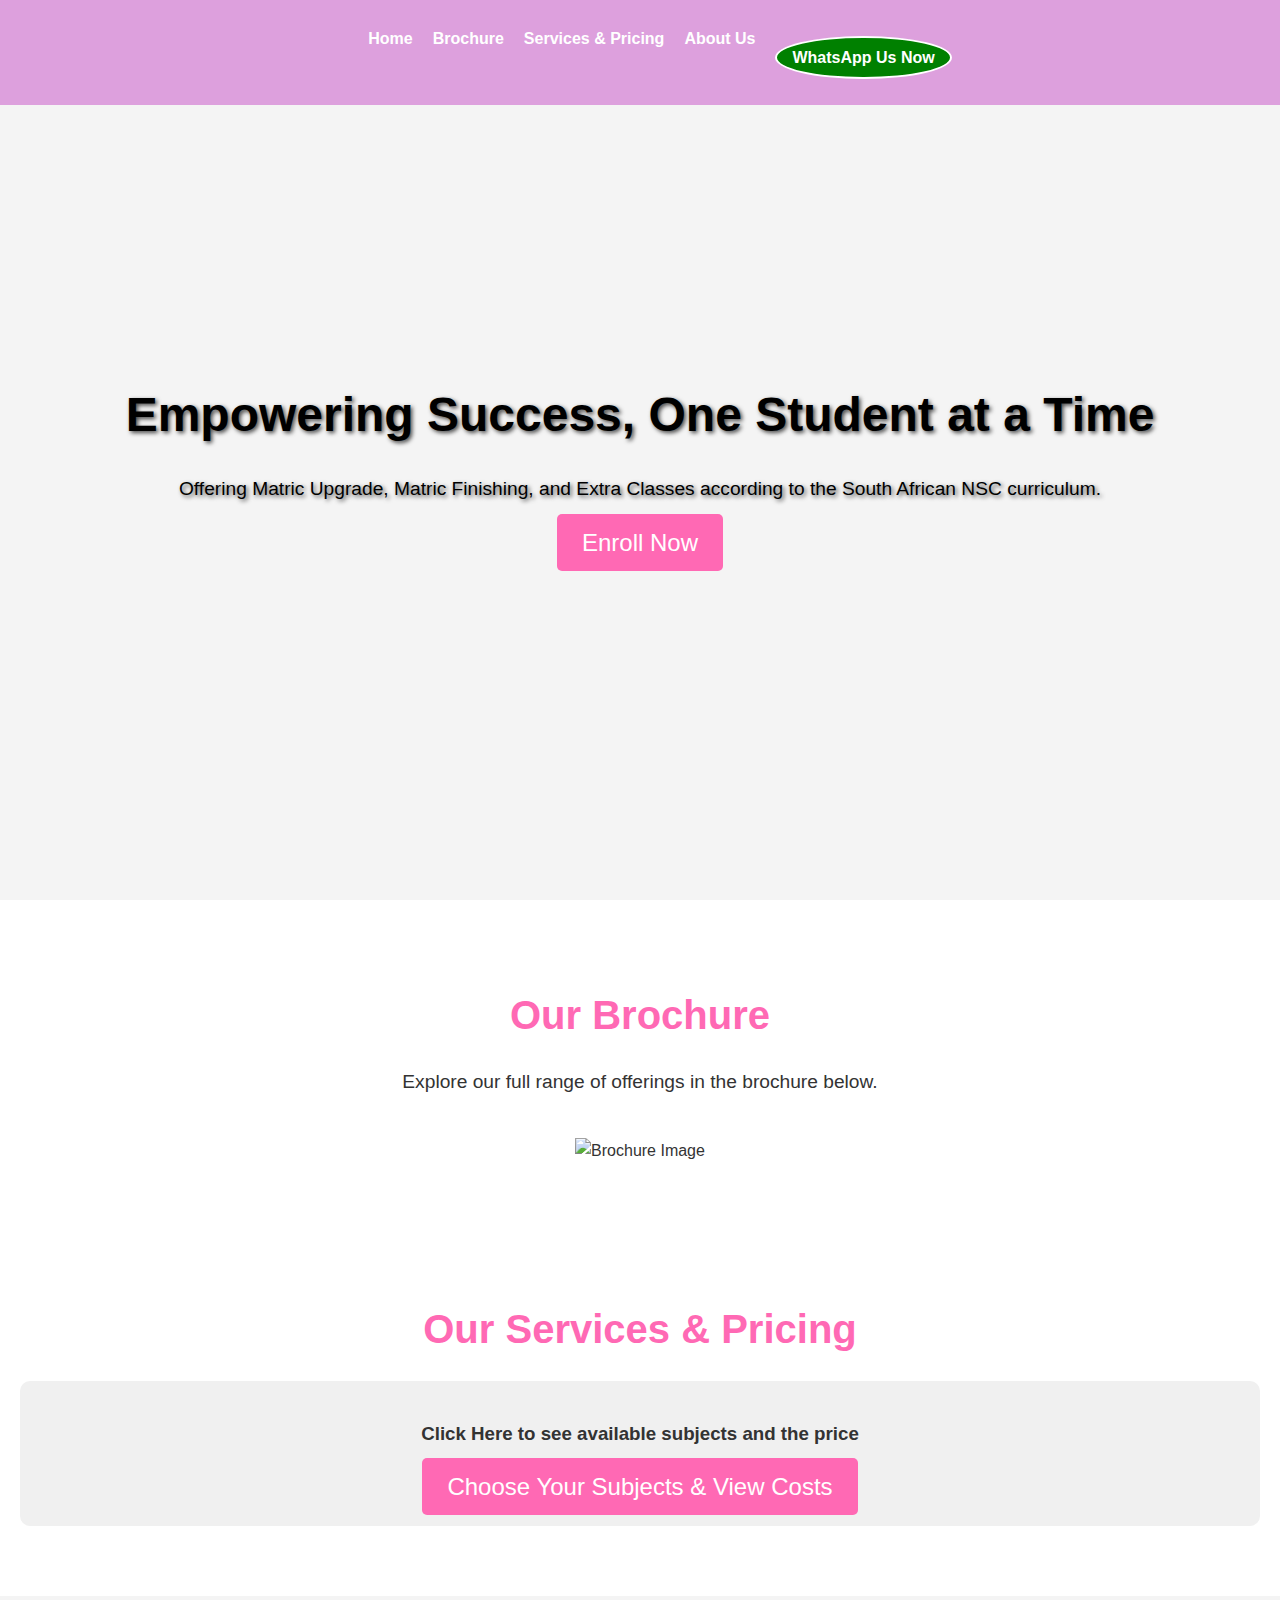
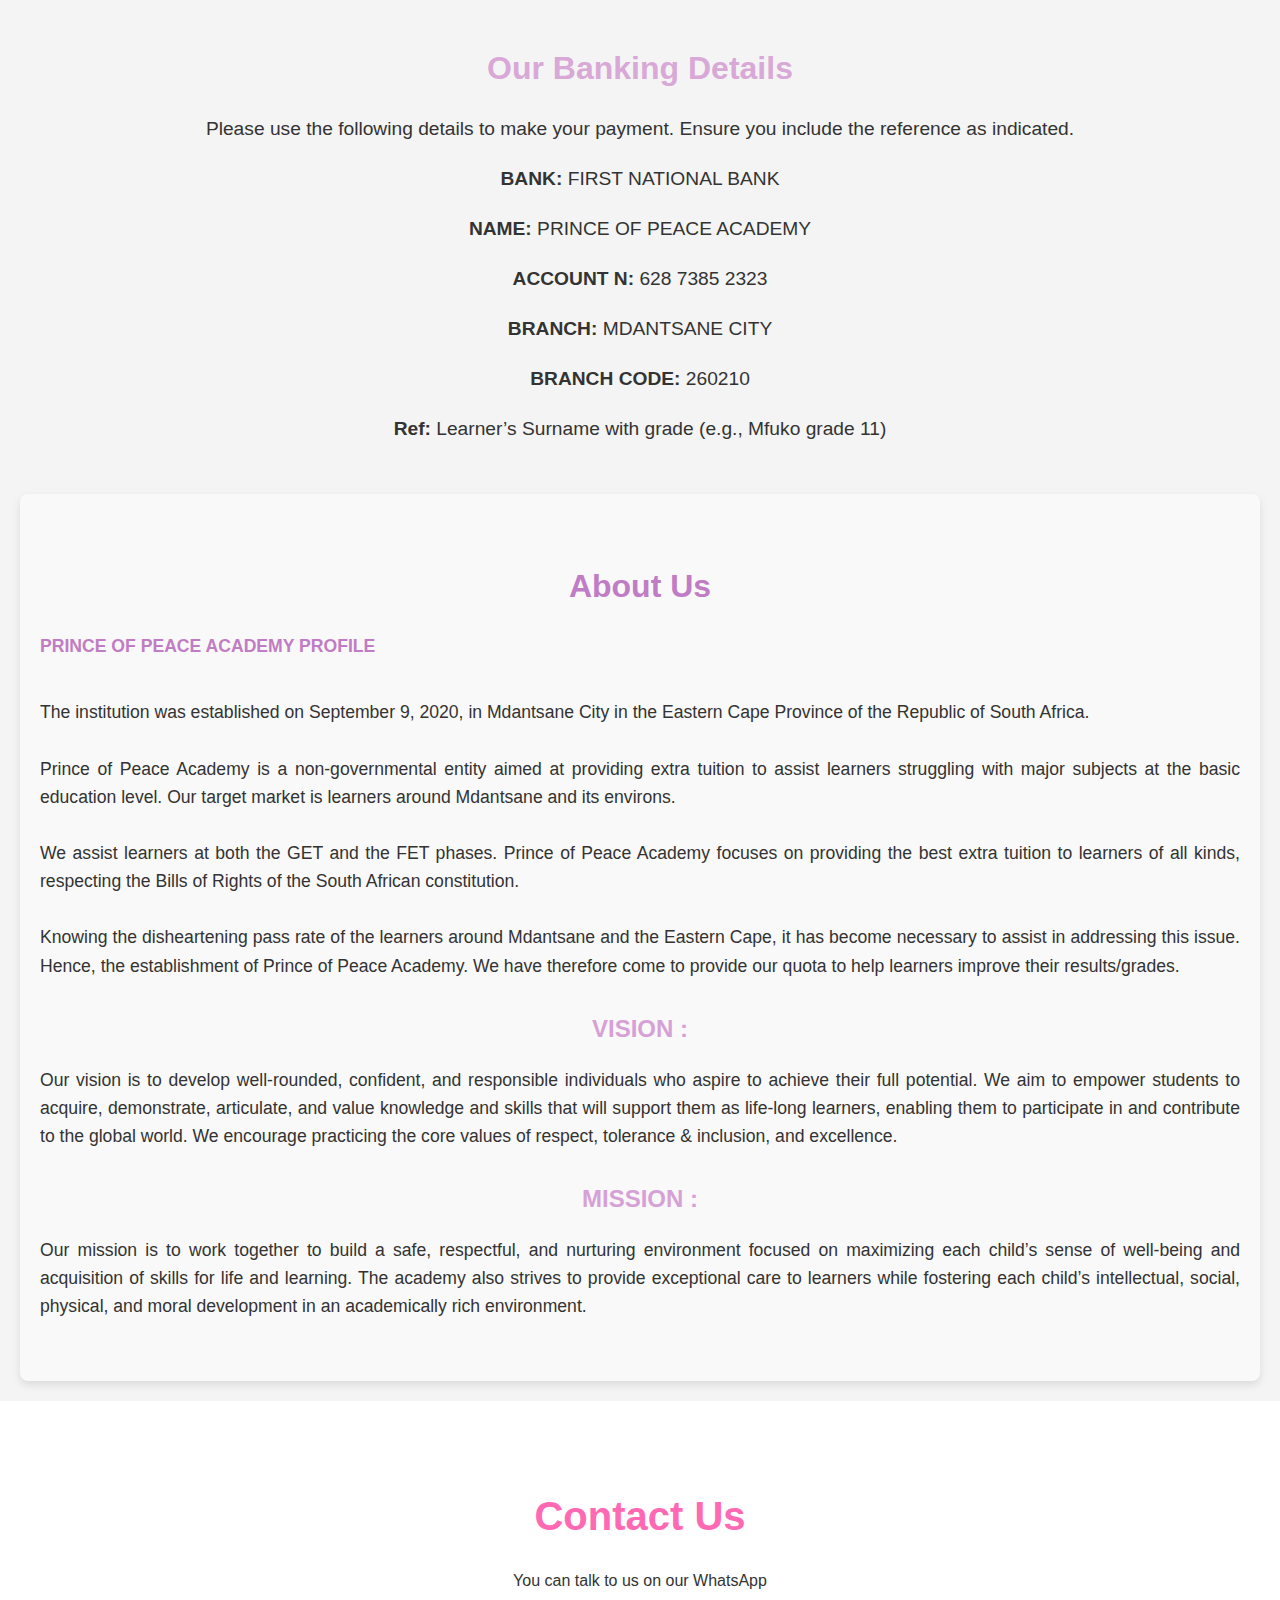
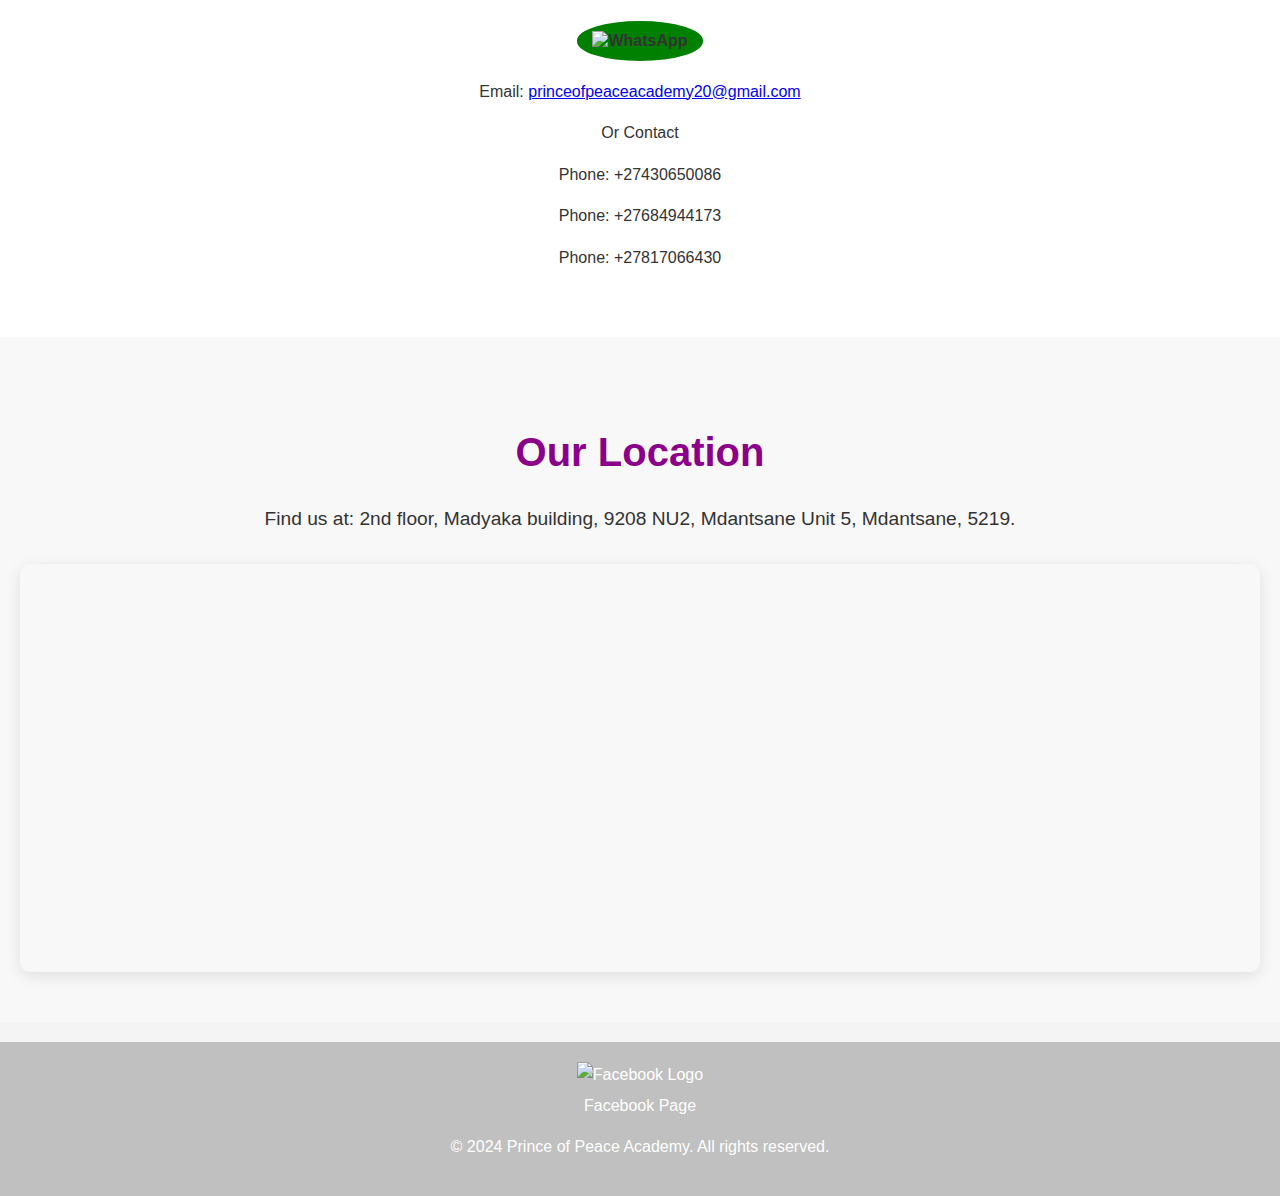
==== index.html @ a84e000f "add tiltle to map" ====
<!DOCTYPE html>
<html lang="en">
<head>
    <meta charset="UTF-8">
    <meta name="viewport" content="width=device-width, initial-scale=1.0">
    <meta name="description" content="Prince of Peace Academy - Offering Matric Upgrade, Matric Finishing, and Extra Classes following the South African NSC curriculum.">
    <meta name="keywords" content="Matric Upgrade, Matric Finishing, Extra Classes, NSC Curriculum, South Africa">
    <title>Prince of Peace Academy - Empowering Success</title>
    <link rel="stylesheet" href="styles.css">
</head>
<body>
   
   <!-- Header -->
<header>
    <nav>
        <ul class="nav-links">
            <li><a href="#home">Home</a></li>
            <li><a href="#brochure">Brochure</a></li>
            <li><a href="#courses">Services & Pricing</a></li>
            <li><a href="#about">About Us</a></li>
            <li class="whatsapp-item">
                <a href="https://wa.me/+27817066430" target="_blank" class="whatsapp-link">WhatsApp Us Now</a>
            </li>
        </ul>
    </nav>
</header>

    <!-- Hero Section -->
    <section id="home" class="hero">
        <div class="hero-content">
            <h2>Empowering Success, One Student at a Time</h2>
            <p>Offering Matric Upgrade, Matric Finishing, and Extra Classes according to the South African NSC curriculum.</p>
            <a href="form.html" class="cta-button">Enroll Now</a>
        </div>
    </section>


    <!-- Brochure Section -->
    <section id="brochure" class="brochure">
        <h2>Our Brochure</h2>
        <p>Explore our full range of offerings in the brochure below.</p>
        <img src="https://z-p3-scontent.fcpt1-1.fna.fbcdn.net/v/t39.30808-6/416882670_840568601413687_6009826140684144546_n.jpg?_nc_cat=109&ccb=1-7&_nc_sid=833d8c&_nc_ohc=95ShU8XHpk0Q7kNvgElpglj&_nc_zt=23&_nc_ht=z-p3-scontent.fcpt1-1.fna&oh=00_AYAKEowZ41CUcIWymcUoc_U4pa7ARAchxqt6Cld9ODJkAw&oe=66D2031E" alt="Brochure Image" class="brochure-image"> <!-- Placeholder Image -->
    </section>
   <!-- Courses Section -->
   <section id="courses" class="courses">
    <h2>Our Services & Pricing</h2>
    <div class="course">
      <h3>Click Here to see available subjects and the price</h3>
       <!-- Add this button below the pricing details -->
    <a href="calc.html" class="cta-button">Choose Your Subjects & View Costs</a>
</section>
     <!-- Banking Details -->
    <section id="banking-details">
        <h2>Our Banking Details</h2>
        <p>Please use the following details to make your payment. Ensure you include the reference as indicated.</p>
        <p><strong>BANK:</strong> FIRST NATIONAL BANK</p>
        <p><strong>NAME:</strong> PRINCE OF PEACE ACADEMY</p>
        <p><strong>ACCOUNT N:</strong> 628 7385 2323</p>
        <p><strong>BRANCH:</strong> MDANTSANE CITY</p>
        <p><strong>BRANCH CODE:</strong> 260210</p>
        <p><strong>Ref:</strong> Learner’s Surname with grade (e.g., Mfuko grade 11)</p>
    </section>
    <!-- About Us Section -->
    <section id="about" class="about">
    <h2>About Us</h2>
    <p>
        <strong>PRINCE OF PEACE ACADEMY PROFILE</strong><br>
        The institution was established on September 9, 2020, in Mdantsane City in the Eastern Cape Province of the Republic of South Africa.<br><br>
        Prince of Peace Academy is a non-governmental entity aimed at providing extra tuition to assist learners struggling with major subjects at the basic education level. Our target market is learners around Mdantsane and its environs.<br><br>
        We assist learners at both the GET and the FET phases. Prince of Peace Academy focuses on providing the best extra tuition to learners of all kinds, respecting the Bills of Rights of the South African constitution.<br><br>
        Knowing the disheartening pass rate of the learners around Mdantsane and the Eastern Cape, it has become necessary to assist in addressing this issue. Hence, the establishment of Prince of Peace Academy. We have therefore come to provide our quota to help learners improve their results/grades.
    </p>

    <h3>VISION :</h3>
    <p>
        Our vision is to develop well-rounded, confident, and responsible individuals who aspire to achieve their full potential. We aim to empower students to acquire, demonstrate, articulate, and value knowledge and skills that will support them as life-long learners, enabling them to participate in and contribute to the global world. We encourage practicing the core values of respect, tolerance & inclusion, and excellence.
    </p>

    <h3>MISSION :</h3>
    <p>
        Our mission is to work together to build a safe, respectful, and nurturing environment focused on maximizing each child’s sense of well-being and acquisition of skills for life and learning. The academy also strives to provide exceptional care to learners while fostering each child’s intellectual, social, physical, and moral development in an academically rich environment.
    </p>
</section>

    <!-- Contact Us Section -->
    <section class="contact">
    <h2>Contact Us</h2>
    <p>You can talk to us on our WhatsApp</p>
    <a href="https://wa.me/yourwhatsapplink" class="whatsapp-link">
        <img src="https://upload.wikimedia.org/wikipedia/commons/6/6b/WhatsApp.svg" alt="WhatsApp" class="whatsapp-logo">
    </a>
      <p>Email: <a href="mailto:princeofpeaceacademy20@gmail.com">princeofpeaceacademy20@gmail.com</a></p>
             <p>Or Contact</p>
            <p>Phone: +27430650086</p>
      <p>Phone: +27684944173 </p>
      <p>Phone: +27817066430</p>
        </div>
</section>
 <!-- Our Location Section -->
<section id="location" class="location">
    <h2>Our Location</h2>
    <p>Find us at: 2nd floor, Madyaka building, 9208 NU2, Mdantsane Unit 5, Mdantsane, 5219.</p>
    <div class="map-container">
        <iframe src="https://www.google.com/maps/embed?pb=!4v1724760994632!6m8!1m7!1sRkZWbUqmCYzZAm7nOOihtg!2m2!1d-32.93608340483501!2d27.73890078288764!3f29.422557050752665!4f-0.9560115206082713!5f0.7820865974627469" width="600" height="450" title="Google Map showing the location of Prince of Peace Academy" style="border:0;" allowfullscreen="" loading="lazy" referrerpolicy="no-referrer-when-downgrade"></iframe>
    </div>
</section>


   <!-- Footer -->
<footer>
    <div class="social-links">
        <a href=""https://web.facebook.com/p/Prince-Of-Peace-Academy-100063816631276/?_rdc=1&_rdr" target="_blank" class="social-link">
            <img src="https://img.icons8.com/ios-filled/50/000000/facebook-new.png" alt="Facebook Logo">
            <span>Facebook Page</span>
        </a>
       
    </div>
    <p>&copy; 2024 Prince of Peace Academy. All rights reserved.</p>
</footer>



    <script src="script.js"></script>
</body>
</html>
---- styles.css ----
/* General Styles */
body {
    font-family: 'Roboto', sans-serif;
    margin: 0;
    padding: 0;
    line-height: 1.6;
    background-color: #f4f4f4;
    color: #333;
}

/* Header */
header {
    background: #dda0dd; /* Lavender */
    color: #fff; /* White text */
    padding: 10px 0;
    position: fixed;
    top: 0;
    width: 100%;
    z-index: 1000;
    display: flex;
    justify-content: center; /* Center nav links horizontally */
    align-items: center; /* Align nav links vertically */
    transition: none;
}

header .nav-links a {
    color: #ffffff; /* Improved color for better readability */
    transition: color 0.3s ease;
}

header .nav-links a:hover {
    color: black; /* Pink hover effect */
}

/* Hero Section */
.hero {
    background: url('https://z-p3-scontent.fcpt1-1.fna.fbcdn.net/v/t39.30808-6/294447557_462508249219726_5350583642401012709_n.jpg?_nc_cat=105&ccb=1-7&_nc_sid=6ee11a&_nc_ohc=qjNVVnr4QbcQ7kNvgFzLY49&_nc_zt=23&_nc_ht=z-p3-scontent.fcpt1-1.fna&_nc_gid=ASoaZ0a07zK5oVmBH5-Xrmn&oh=00_AYCo4KBs5M1DX9OKGkgwMStJrNnUm5URHyvMu4FB8WBgMA&oe=66D20A17') no-repeat center center;
    background-size: cover;
    height: 60vh;
    color: #fff; /* White text */
    display: flex;
    align-items: center;
    justify-content: center;
    text-align: center;
    padding: 0 20px;
}

.hero-content h2 {
    font-size: 3em;
    margin-bottom: 20px;
    color: #ff69b4; /* Pink text */
    text-shadow: 2px 2px 4px rgba(0, 0, 0, 0.7); /* Enhanced shadow for readability */
}

.hero-content p {
    font-size: 1.2em;
    color: #ff69b4; /* Pink text */
    text-shadow: 2px 2px 4px rgba(0, 0, 0, 0.7); /* Enhanced shadow for readability */
}


header.scrolled {
    transform: none; /* Ensure no transformation */
}

.nav-toggle {
    display: none;
    flex-direction: column;
    cursor: pointer;
    position: absolute;
    top: 10px;
    right: 20px;
}

.nav-toggle span {
    background: #fff;
    height: 3px;
    width: 25px;
    margin: 5px 0;
    border-radius: 3px;
}

.nav-links {
    list-style: none;
    display: flex;
    justify-content: center;
    flex-wrap: wrap; /* Allow wrapping on smaller screens */
}

.nav-links li {
    margin: 0 10px;
}

.nav-links a {
    color: #fff;
    text-decoration: none;
    font-weight: bold;
    font-size: 1em; /* Adjust font size for visibility */
}
/* Style for the white circle around the WhatsApp text */
.whatsapp-link {
    display: inline-block;
    padding: 10px 15px; /* Adjust padding to fit the circle around the text */
    border: 2px solid #fff; /* White border */
    border-radius: 50%; /* Makes the border circular */
    background: Green; /* Background color inside the circle */
    color: #000; /* Text color */
    text-align: center;
    font-weight: bold; /* Optional: to make the text bold */
    text-decoration: none; /* Remove underline */
    font-size: 1em; /* Adjust font size as needed */
    line-height: 1.2; /* Adjust line height for vertical centering */
}

/* Optional: Adjust hover effect for better visibility */
.whatsapp-link:hover {
    background: #f0f0f0; /* Slightly different background color on hover */
    border-color: #000; /* Change border color on hover */
}


/* Hero Section */
.hero {
    background: url('https://z-p3-scontent.fcpt1-1.fna.fbcdn.net/v/t39.30808-6/294447557_462508249219726_5350583642401012709_n.jpg?_nc_cat=105&ccb=1-7&_nc_sid=6ee11a&_nc_ohc=qjNVVnr4QbcQ7kNvgFzLY49&_nc_zt=23&_nc_ht=z-p3-scontent.fcpt1-1.fna&_nc_gid=ASoaZ0a07zK5oVmBH5-Xrmn&oh=00_AYCo4KBs5M1DX9OKGkgwMStJrNnUm5URHyvMu4FB8WBgMA&oe=66D20A17') no-repeat center center;
    background-size: contain; /* Make sure the entire image is visible */
    background-position: center; /* Center the image */
    background-repeat: no-repeat; /* Prevent tiling */
    height: 100vh; /* Ensure the hero section takes the full viewport height */
    color: #fff;
    display: flex;
    align-items: center;
    justify-content: center;
    text-align: center;
    padding: 0 20px; /* Add some padding for better spacing */
}

/* Hero Content */
.hero-content h2 {
    font-size: 3em; /* Adjust font size if needed */
    margin-bottom: 20px;
    color: #000; /* Darker text color */
    text-shadow: 2px 2px 4px rgba(0, 0, 0, 0.7); /* Stronger shadow for better visibility */
}

.hero-content p {
    font-size: 1.2em; /* Adjust font size if needed */
    color: #000; /* Darker text color */
    text-shadow: 2px 2px 4px rgba(0, 0, 0, 0.7); /* Stronger shadow for better visibility */
}

.cta-button {
    background: #ff69b4; /* Pink */
    color: #fff;
    padding: 15px 25px; /* Slightly larger button */
    border: none;
    border-radius: 5px;
    cursor: pointer;
    text-decoration: none;
    font-size: 1.5em; /* Increased font size */
    transition: background-color 0.3s ease;
}

.cta-button:hover {
    background-color: #ff1493; /* Darker Pink */
}

/* Courses Section */
.courses, .about, .contact {
    padding: 50px 20px;
    text-align: center;
    background: #fff;
}

h2 {
    margin-bottom: 20px;
    font-size: 2.5em;
    color: #ff69b4; /* Pink */
}

.course {
    margin-bottom: 20px;
    background: #f0f0f0;
    padding: 20px;
    border-radius: 10px;
    color: #333;
}

/* Brochure Section */
.brochure {
    padding: 50px 20px;
    text-align: center;
    background: #fff;
}

.brochure h2 {
    font-size: 2.5em;
    color: #ff69b4; /* Pink */
    margin-bottom: 20px;
}

.brochure p {
    font-size: 1.2em;
    color: #333;
    margin-bottom: 20px;
}

.brochure {
    padding: 50px 20px;
    text-align: center;
}

.brochure-image {
    width: 80%;
    max-width: 600px;
    margin-top: 20px;
}

/* Banking Details */
#banking-details {
    padding: 20px;
    font-family: 'Arial', sans-serif;
}

#banking-details h2 {
    text-align: center;
    color: #d8a8d6; /* Slightly pink */
    font-size: 2em; /* Increase font size */
    margin-bottom: 20px;
}

#banking-details p {
    text-align: center;
    font-size: 1.2em; /* Slightly larger font */
    margin-bottom: 10px;
    line-height: 1.6;
}
/*Abou Us styles */
.about {
    background-color: #f9f9f9; /* Light background for contrast */
    padding: 40px 20px;
    margin: 20px auto;
    max-width: 1200px;
    border-radius: 8px;
    box-shadow: 0 4px 8px rgba(0, 0, 0, 0.1);
    font-family: 'Arial', sans-serif; /* Consistent font */
    color: #333; /* Darker text for readability */
}

.about h2 {
    font-size: 2em;
    color: #C07CC4; /* Lavender color for headers */
    text-align: center;
    margin-bottom: 20px;
}

.about p {
    line-height: 1.6;
    margin-bottom: 20px;
    font-size: 1.1em;
    text-align: justify;
}

.about h3 {
    font-size: 1.5em;
    color: #D6A1D7; /* Slightly lighter lavender for subheaders */
    margin-top: 30px;
    margin-bottom: 10px;
    text-transform: uppercase;
}

.about p strong {
    color: #C07CC4; /* Same lavender as the header */
    font-weight: bold;
    display: block;
    margin-bottom: 10px;
}

/* Contact Us Section */
.whatsapp-link {
    display: inline-block;
    text-decoration: none;
    color: inherit;
    margin-top: 10px;
}

.whatsapp-logo {
    width: 50px;
    height: 50px;
    transition: transform 0.3s ease;
}

.whatsapp-link:hover .whatsapp-logo {
    transform: scale(1.1);
}
/* Our Location Section */
.location {
    background-color: #f8f8f8;
    padding: 50px 20px;
    text-align: center;
}

.location h2 {
    color: #8b008b; /* Lavender */
    font-size: 2.5rem;
    margin-bottom: 20px;
}

.location p {
    font-size: 1.2rem;
    color: #333;
    margin-bottom: 30px;
}

.map-container {
    max-width: 100%;
    overflow: hidden;
    border-radius: 10px;
    box-shadow: 0px 4px 15px rgba(0, 0, 0, 0.1);
}

.map-container iframe {
    width: 90%;
    height: 400px;
    border: none;
    border-radius: 10px;
}


/* Footer */
footer {
    background: #c0c0c0; /* Silver */
    color: #fff;
    text-align: center;
    padding: 20px 0;
    margin-top: 20px;
}

.social-links {
    margin-bottom: 10px;
}

.social-link {
    margin: 0 15px;
    display: inline-block;
    text-align: center;
    color: #fff;
    text-decoration: none;
}

.social-link img {
    width: 50px; /* Larger size */
    height: 50px; /* Larger size */
    transition: filter 0.3s ease;
}

.social-link:hover img {
    filter: hue-rotate(180deg); /* Lavender hover effect */
}

.social-link span {
    display: block;
    margin-top: 5px;
    font-size: 1em; /* Text size */
}

.social-link:hover {
    color: #dda0dd; /* Lavender text color */
}

/* Responsive Styles */
@media (max-width: 68px) {
    /* Navigation Links */
    .nav-links {
        display: none; /* Hidden by default */
        flex-direction: column;
        position: absolute;
        top: 60px; /* Adjust based on header height */
        right: 0; /* Align to the right */
        background: #dda0dd; /* Lavender */
        width: 100%; /* Full width on smaller screens */
        border-radius: 5px;
        box-shadow: 0 4px 8px rgba(0, 0, 0, 0.2);
        padding: 10px; /* Add padding for better spacing */
        box-sizing: border-box; /* Include padding in width */
        z-index: 999; /* Ensure it's on top of other content */
    }

    /* Show navigation links when active */
    .nav-links.active {
        display: flex;
    }

    /* Navigation List Items */
    .nav-links li {
        margin: 10px 0;
        text-align: center; /* Center align text */
    }

    /* Toggle Button */
    .nav-toggle {
        display: flex;
        flex-direction: column;
        cursor: pointer;
        position: absolute;
        top: 10px;
        right: 20px;
        z-index: 1000; /* Ensure it's on top of other content */
    }

    .nav-toggle span {
        background: #fff;
        height: 3px;
        width: 25px;
        margin: 5px 0;
        border-radius: 3px;
    }

    /* Hero Section Adjustments */
    .hero {
        background-size: contain; /* Make sure the entire image is visible */
        background-position: center; /* Center the image */
        height: 100vh; /* Ensure the hero section takes the full viewport height */
    }

    .hero-content h2 {
        font-size: 2em;
    }

    .cta-button {
        font-size: 1em;
    }

    /* Ensure Header Scrolled Effect Doesn't Apply */
    header.scrolled {
        transform: none; /* Ensure no transformation */
    }
}
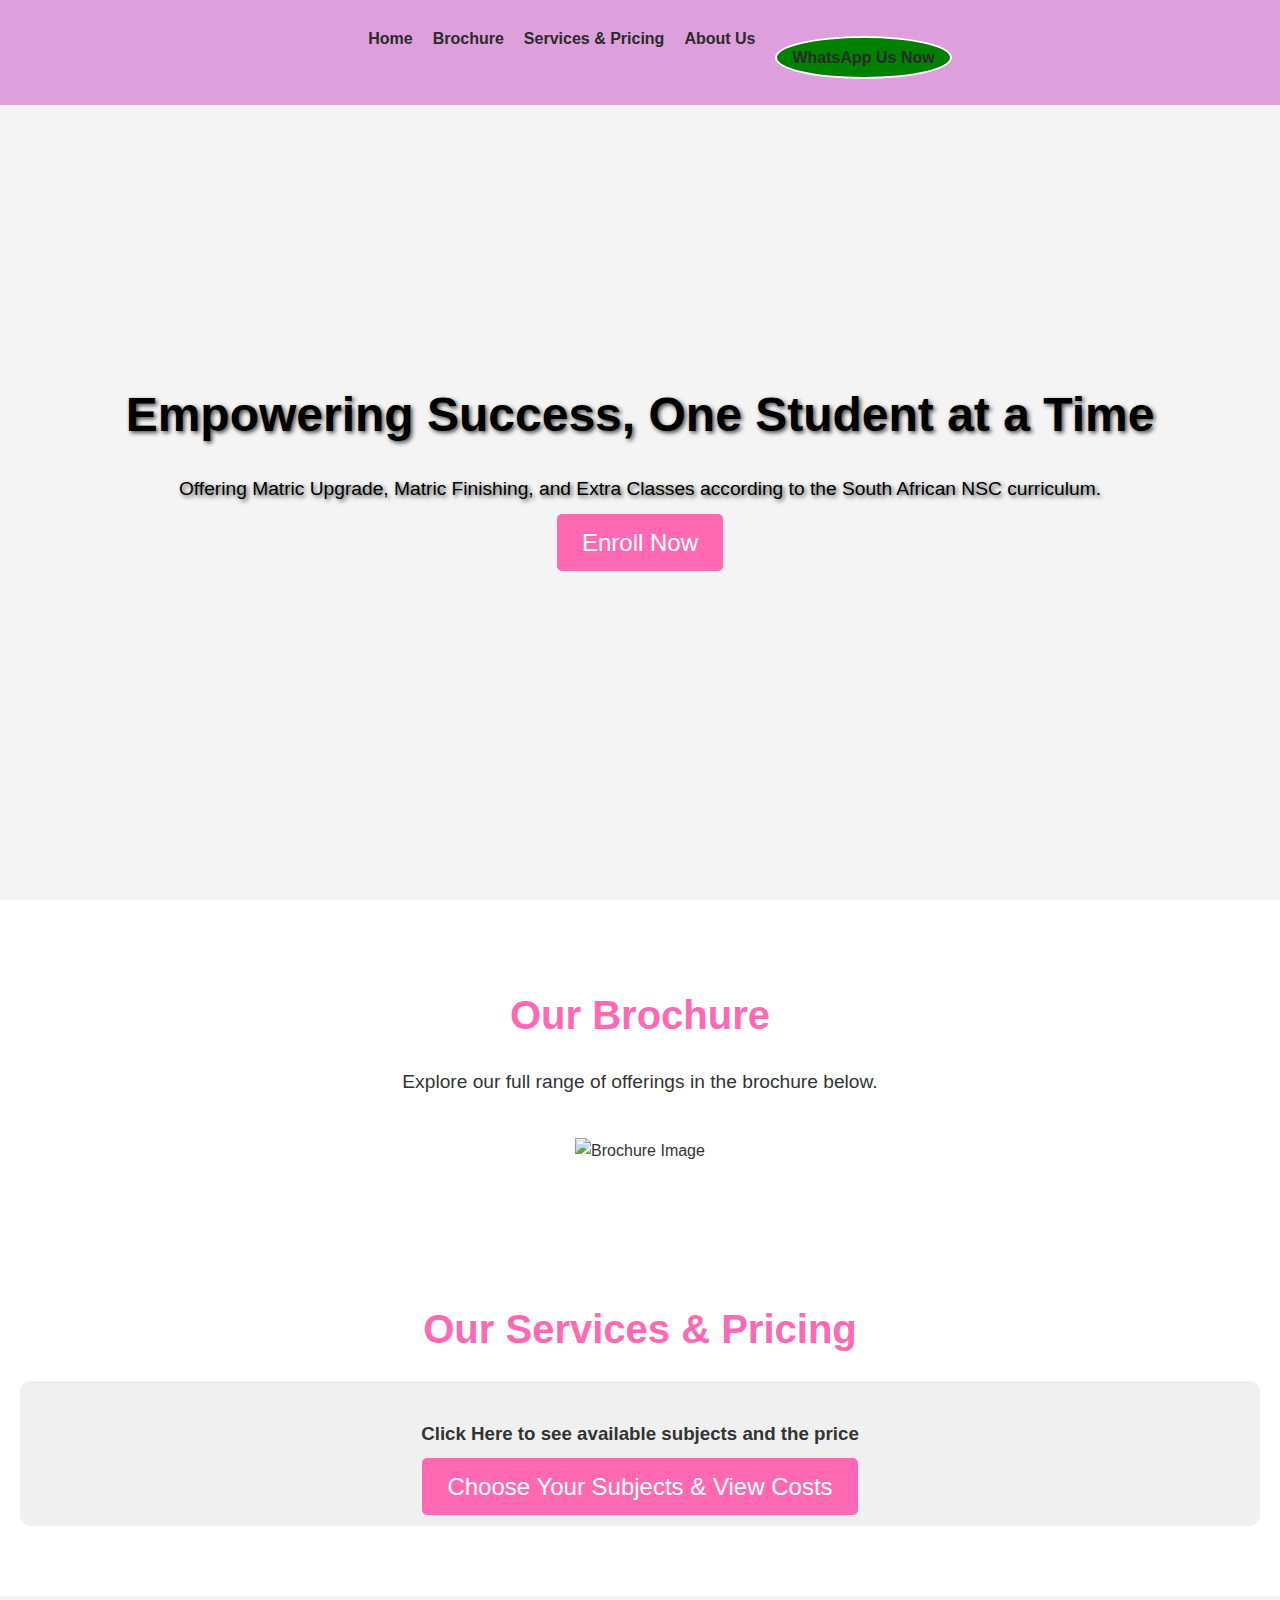
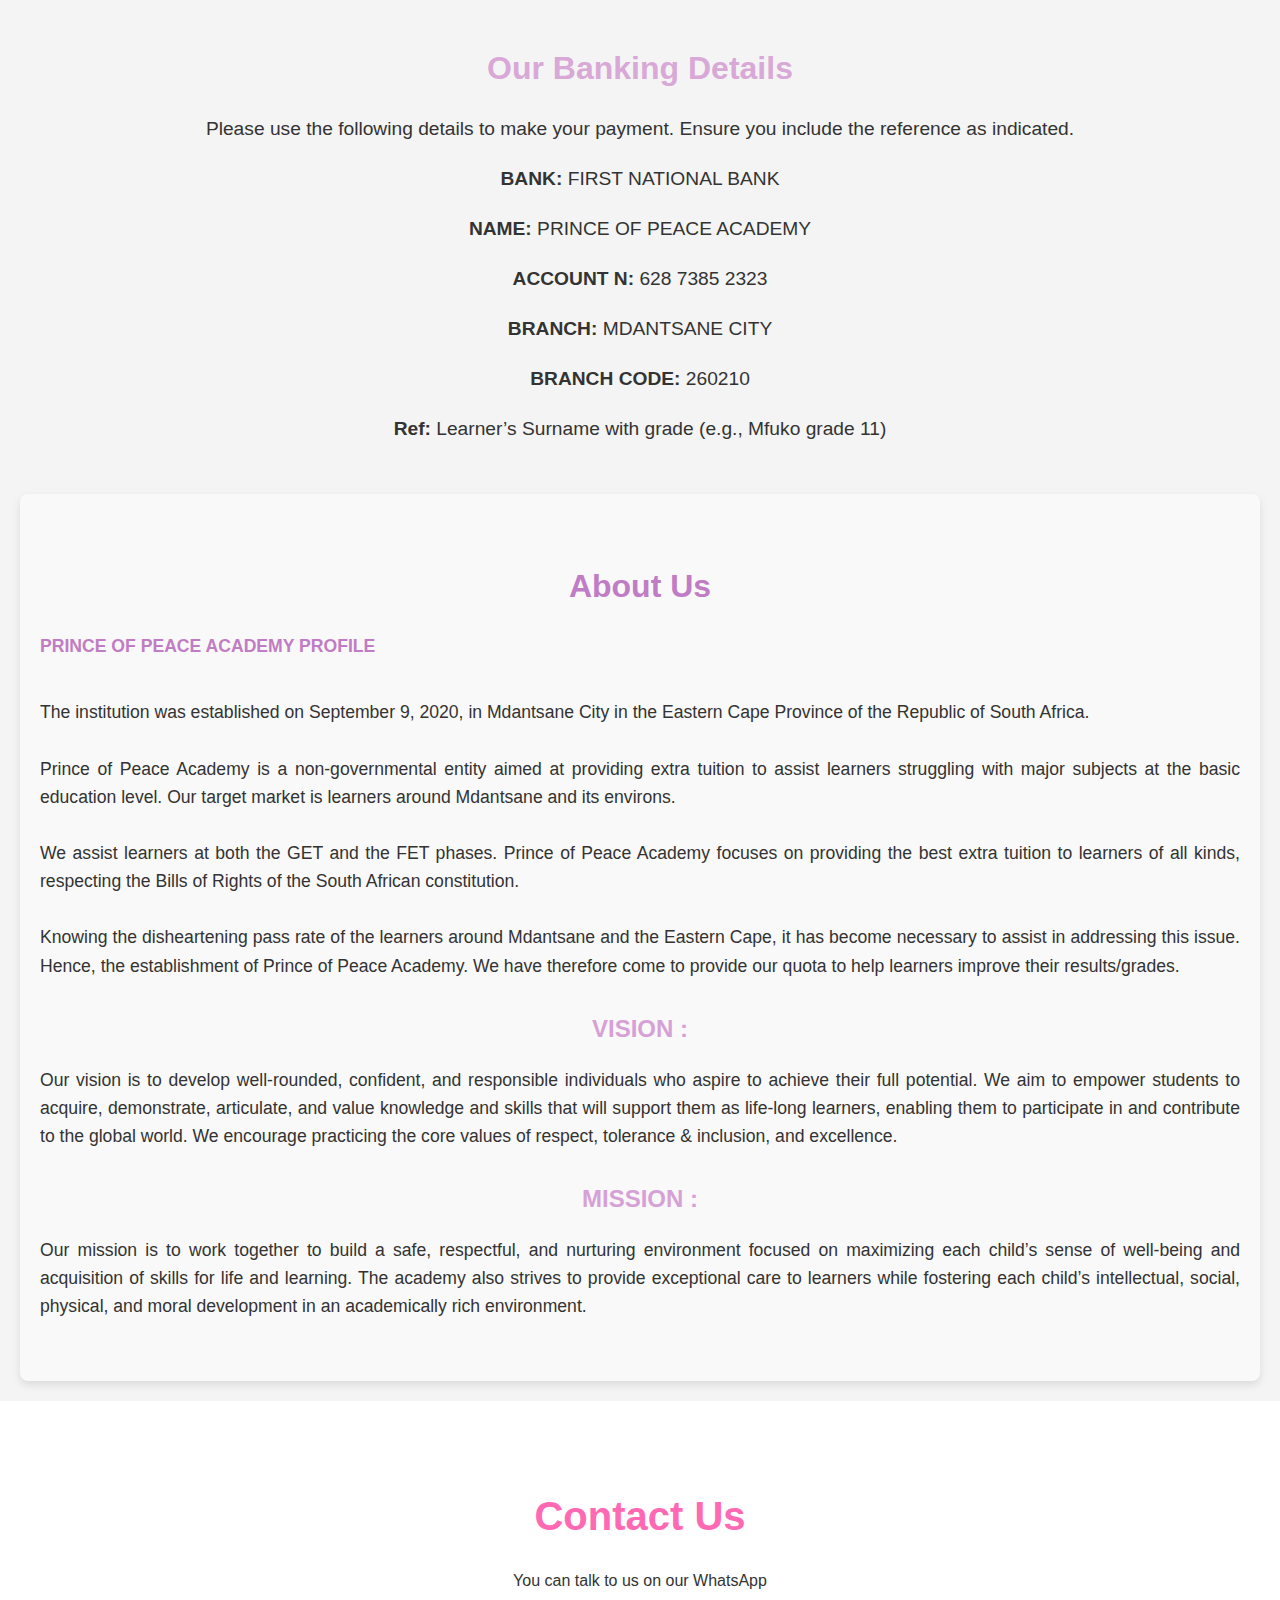
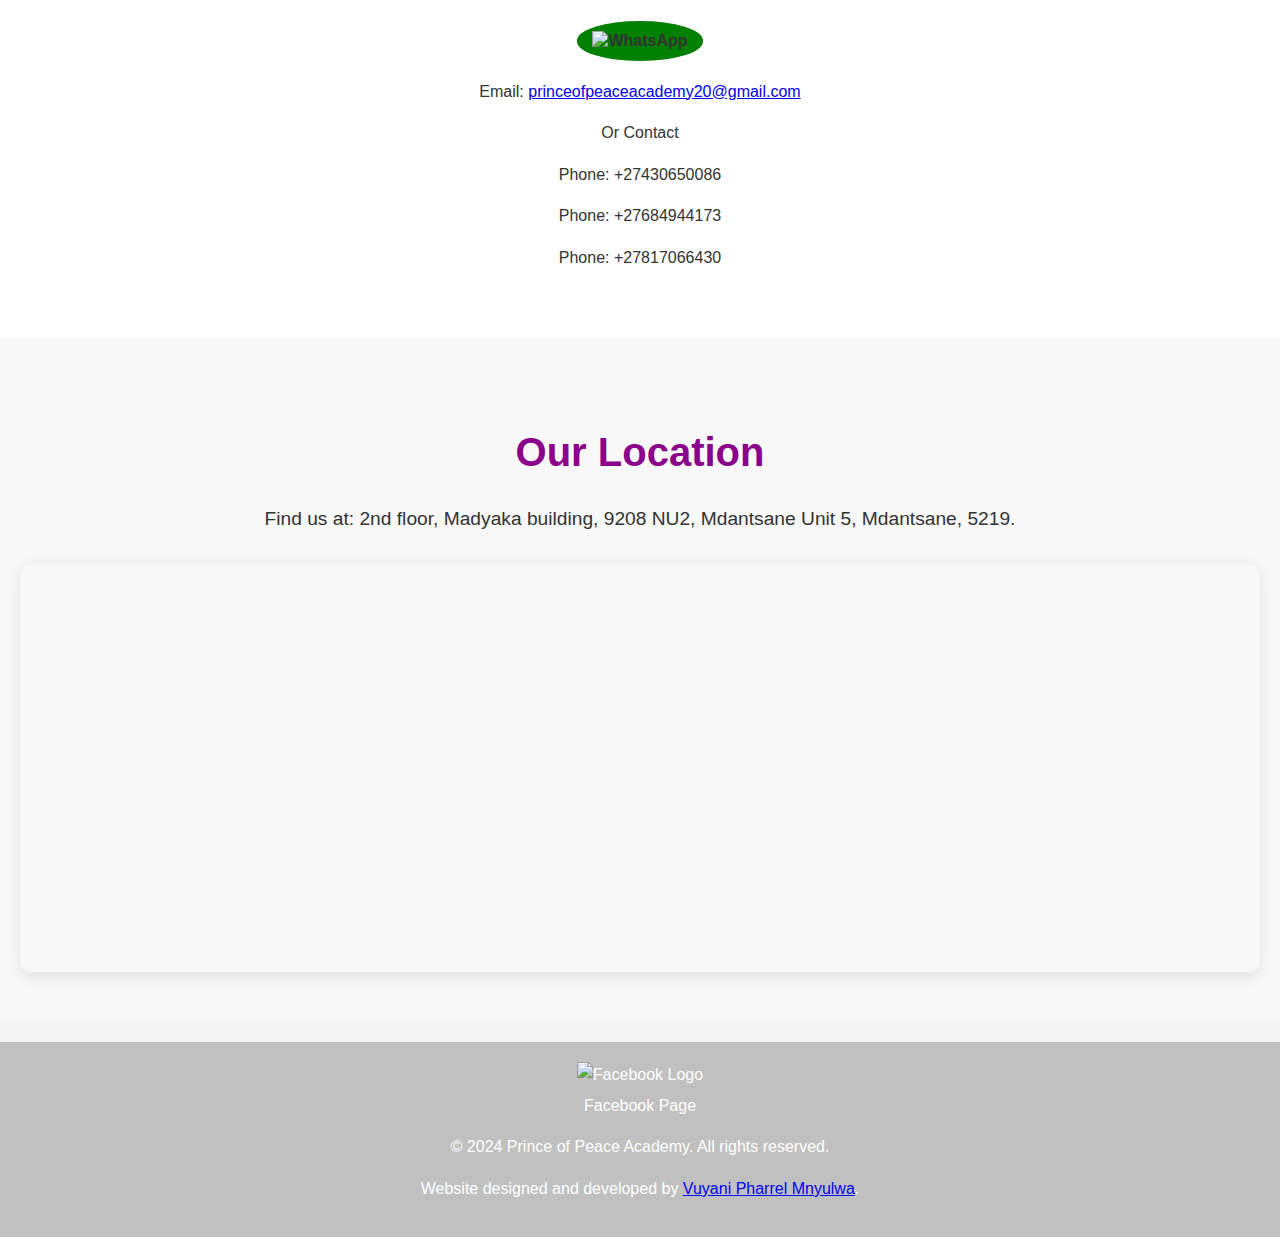
==== commit 5a767ab7: "Adde link to personal page" ====
--- a/index.html
+++ b/index.html
@@ -109,13 +109,13 @@
    <!-- Footer -->
 <footer>
     <div class="social-links">
-        <a href=""https://web.facebook.com/p/Prince-Of-Peace-Academy-100063816631276/?_rdc=1&_rdr" target="_blank" class="social-link">
+        <a href="https://web.facebook.com/p/Prince-Of-Peace-Academy-100063816631276/?_rdc=1&_rdr" target="_blank" class="social-link">
             <img src="https://img.icons8.com/ios-filled/50/000000/facebook-new.png" alt="Facebook Logo">
             <span>Facebook Page</span>
         </a>
-       
     </div>
     <p>&copy; 2024 Prince of Peace Academy. All rights reserved.</p>
+    <p>Website designed and developed by <a href="https://tanyanails.shop/about-website.html" target="_blank">Vuyani Pharrel Mnyulwa</a>.</p>
 </footer>
 
 
--- a/styles.css
+++ b/styles.css
@@ -24,12 +24,12 @@
 }
 
 header .nav-links a {
-    color: #ffffff; /* Improved color for better readability */
+    color: #2b2b2b; /* Improved color for better readability */
     transition: color 0.3s ease;
 }
 
 header .nav-links a:hover {
-    color: black; /* Pink hover effect */
+    color: #ffffff; /* Pink hover effect */
 }
 
 /* Hero Section */
@@ -114,7 +114,7 @@
 
 /* Optional: Adjust hover effect for better visibility */
 .whatsapp-link:hover {
-    background: #f0f0f0; /* Slightly different background color on hover */
+    background: green; /* Slightly different background color on hover */
     border-color: #000; /* Change border color on hover */
 }
 
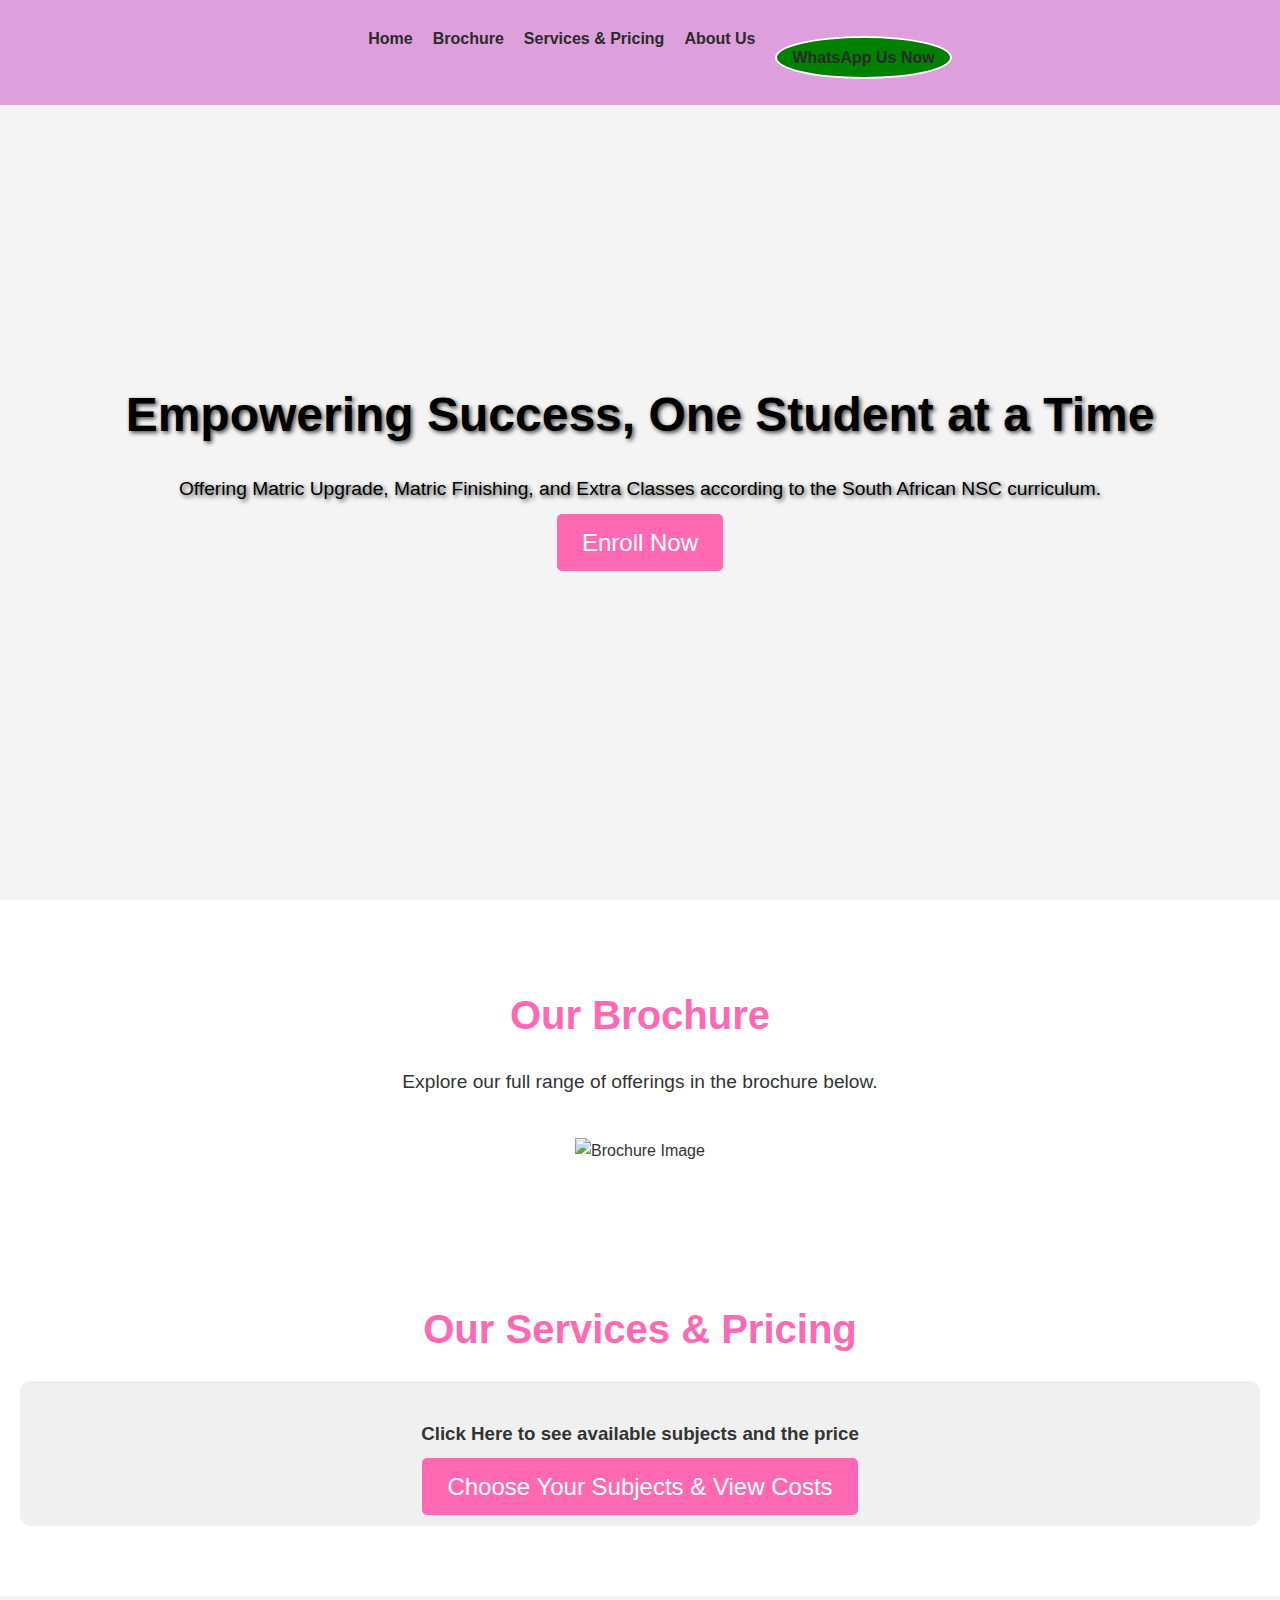
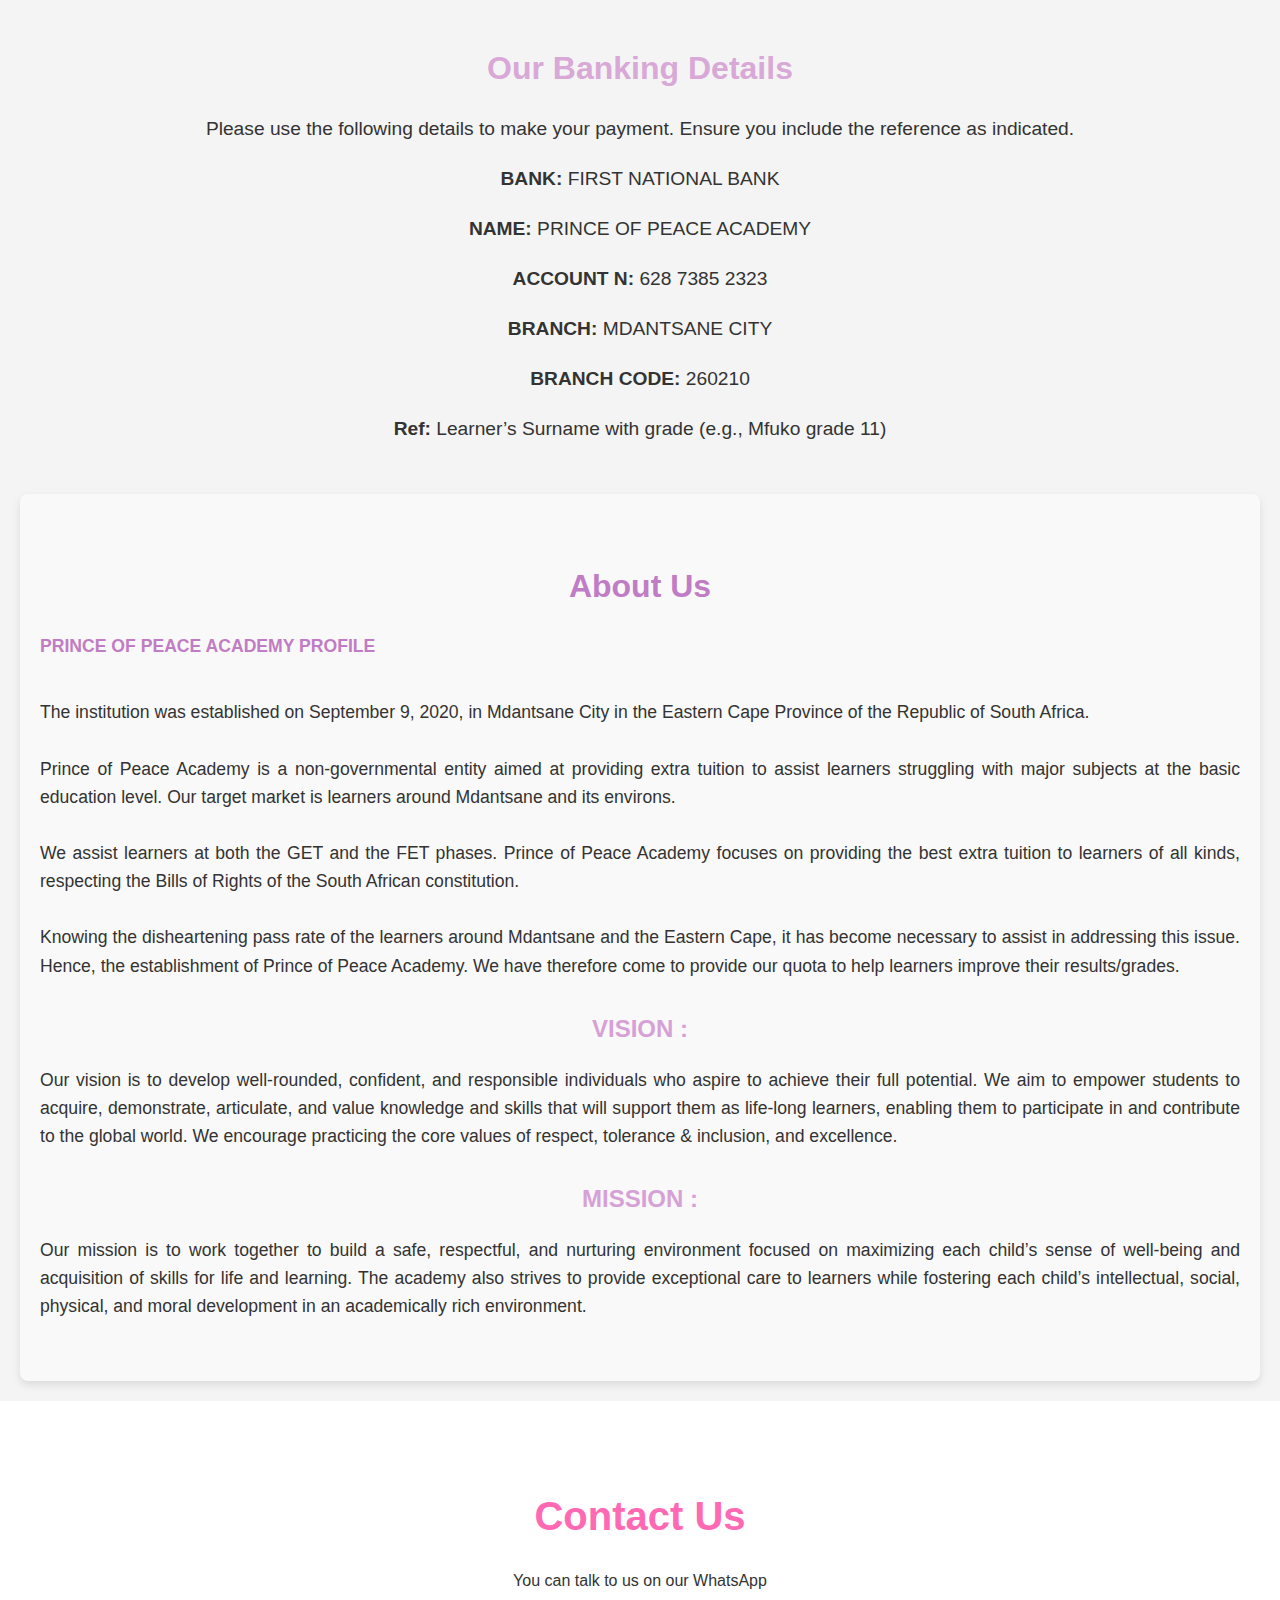
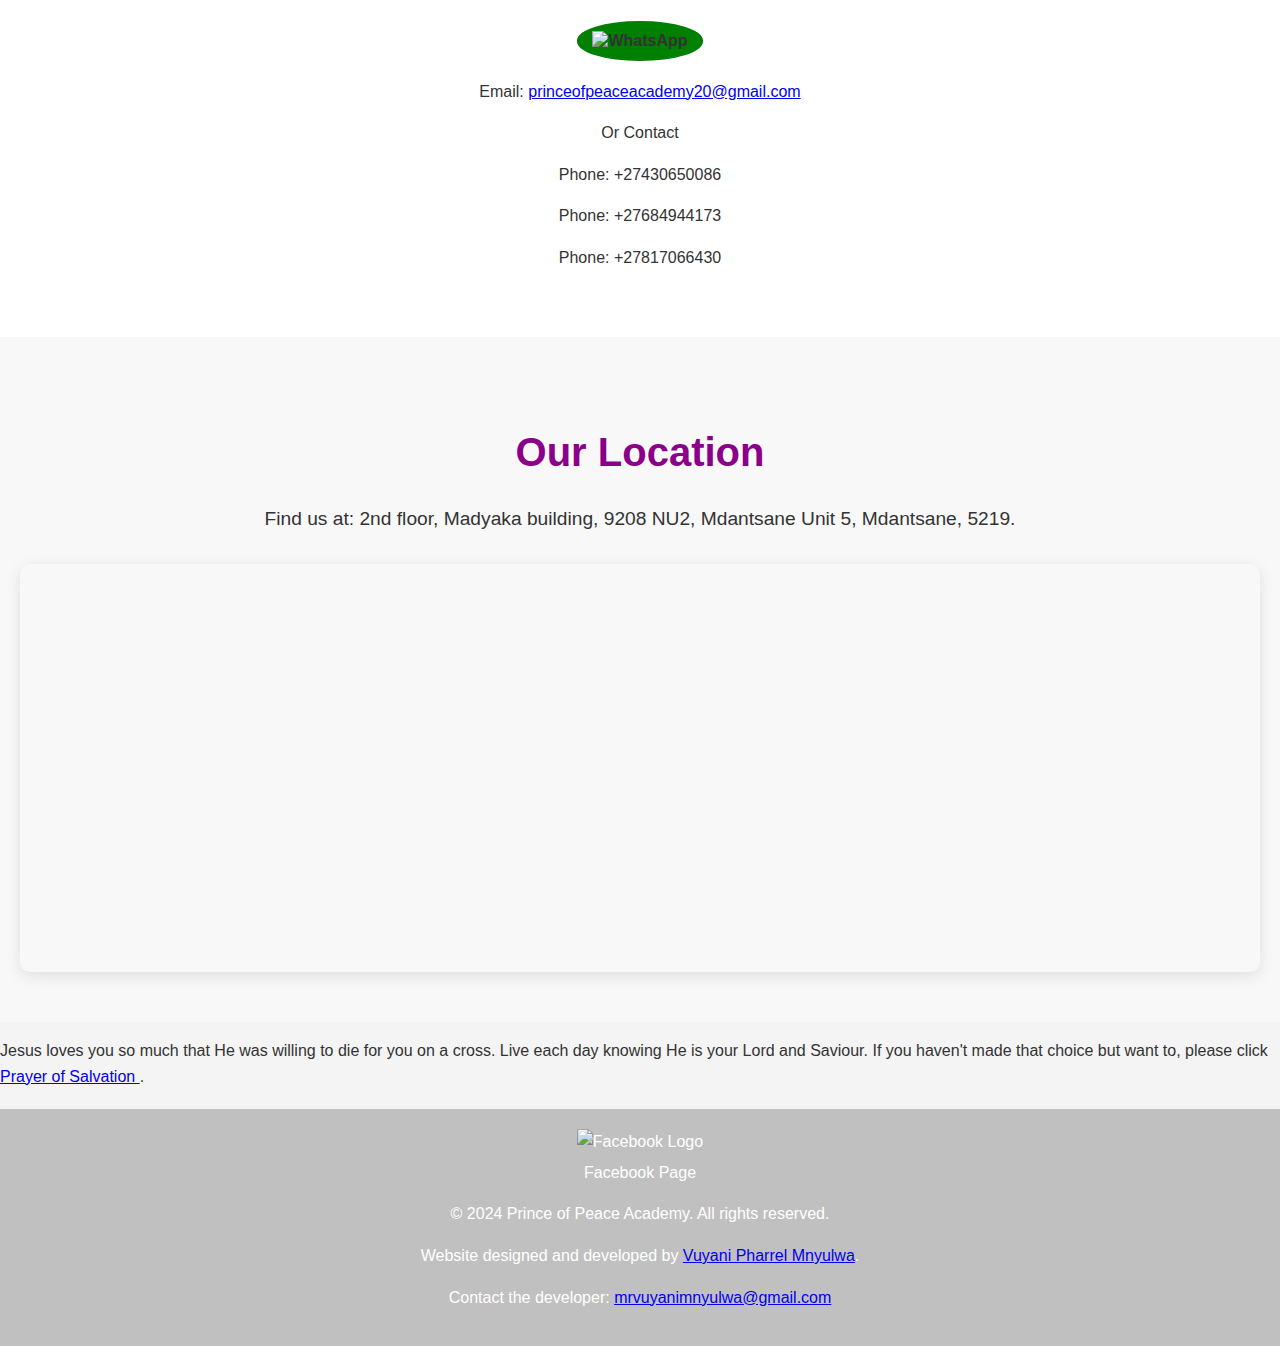
==== commit a85db52b: "Add salvation message and developers email" ====
--- a/index.html
+++ b/index.html
@@ -104,7 +104,15 @@
         <iframe src="https://www.google.com/maps/embed?pb=!4v1724760994632!6m8!1m7!1sRkZWbUqmCYzZAm7nOOihtg!2m2!1d-32.93608340483501!2d27.73890078288764!3f29.422557050752665!4f-0.9560115206082713!5f0.7820865974627469" width="600" height="450" title="Google Map showing the location of Prince of Peace Academy" style="border:0;" allowfullscreen="" loading="lazy" referrerpolicy="no-referrer-when-downgrade"></iframe>
     </div>
 </section>
-
+<aside role="complementary" aria-label="Spiritual Message">
+    <p>
+        Jesus loves you so much that He was willing to die for you on a cross. Live each day knowing He is your Lord and Saviour. If you haven't made that choice but want to, please click
+        <a href="https://www.kcm.org/real-help/salvation/pray/prayer-salvation-and-baptism-holy-spirit?language_content_entity=en-US" 
+           title="Prayer of Salvation and Baptism in the Holy Spirit">
+           Prayer of Salvation
+        </a>.
+    </p>
+</aside>
 
    <!-- Footer -->
 <footer>
@@ -116,9 +124,8 @@
     </div>
     <p>&copy; 2024 Prince of Peace Academy. All rights reserved.</p>
     <p>Website designed and developed by <a href="https://tanyanails.shop/about-website.html" target="_blank">Vuyani Pharrel Mnyulwa</a>.</p>
+    <p>Contact the developer: <a href="mailto:mrvuyanimnulwa@gmail.com">mrvuyanimnyulwa@gmail.com</a></p>
 </footer>
-
-
 
     <script src="script.js"></script>
 </body>
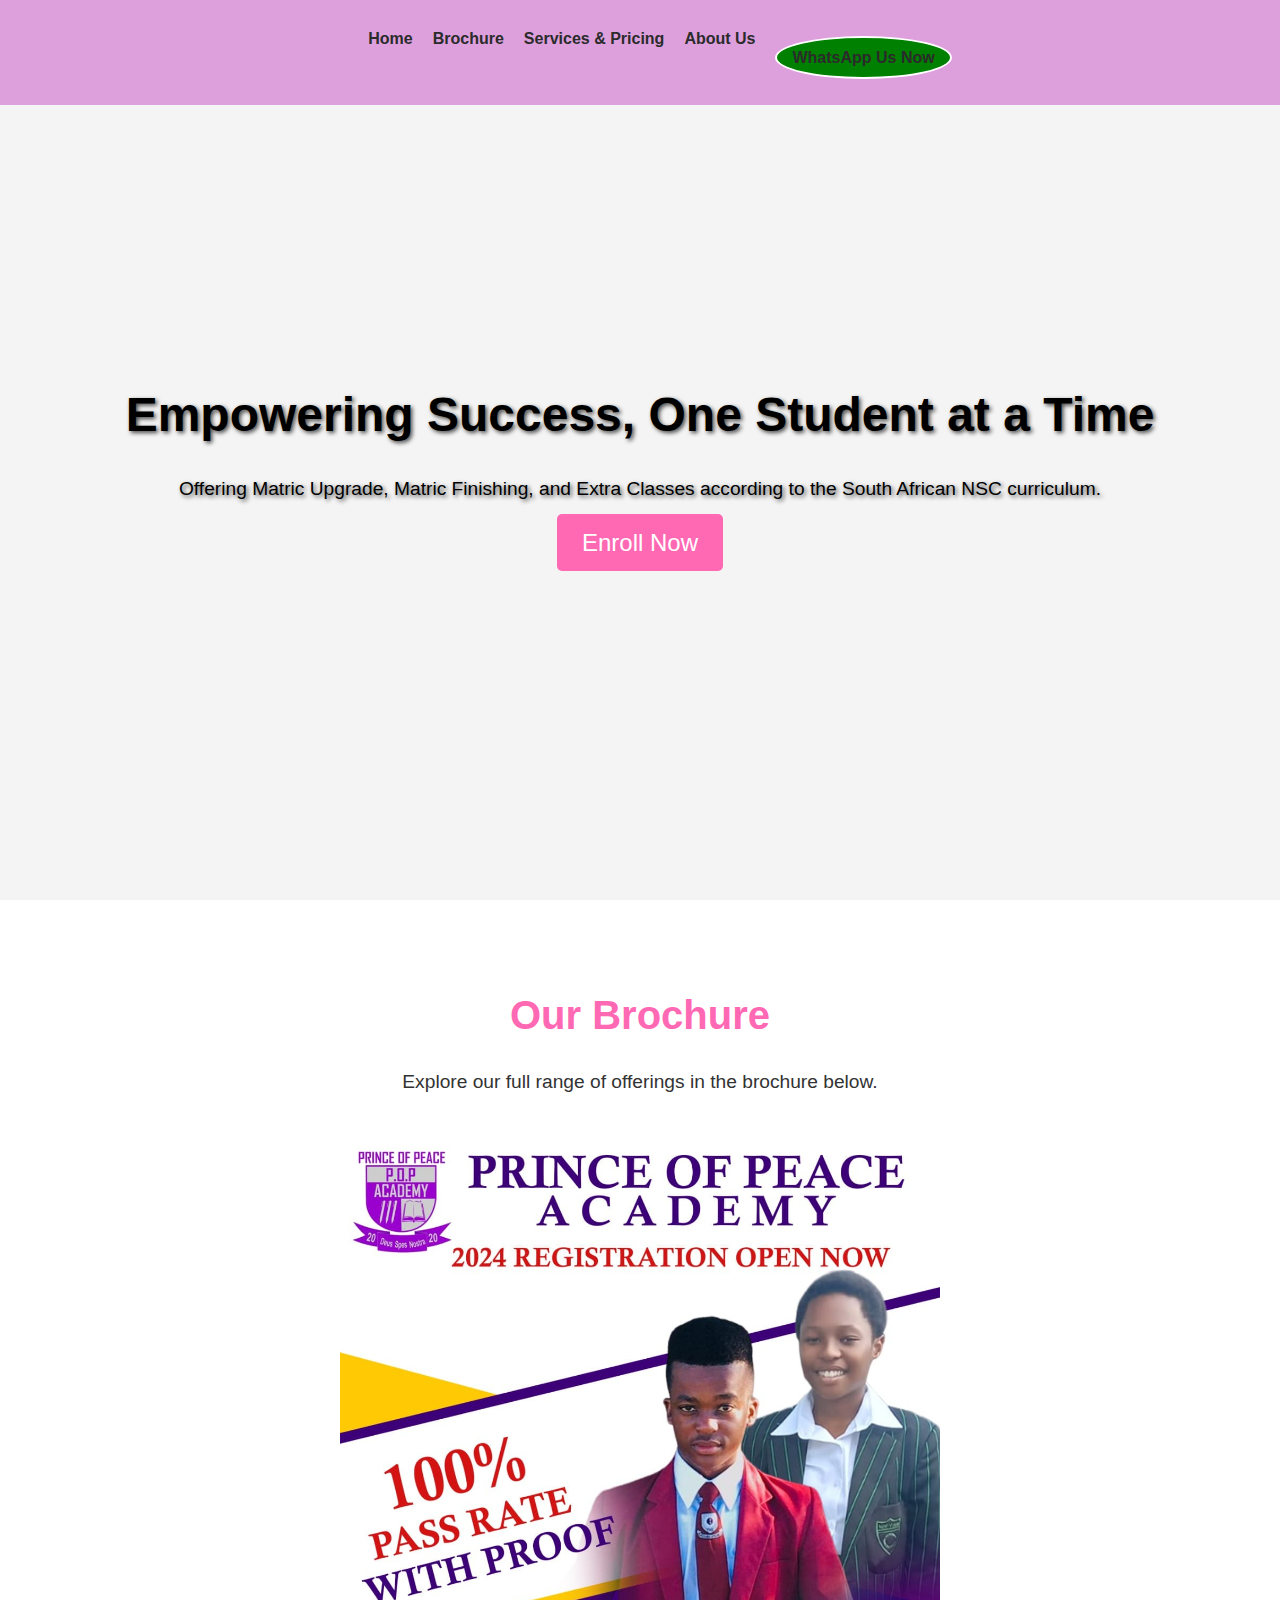
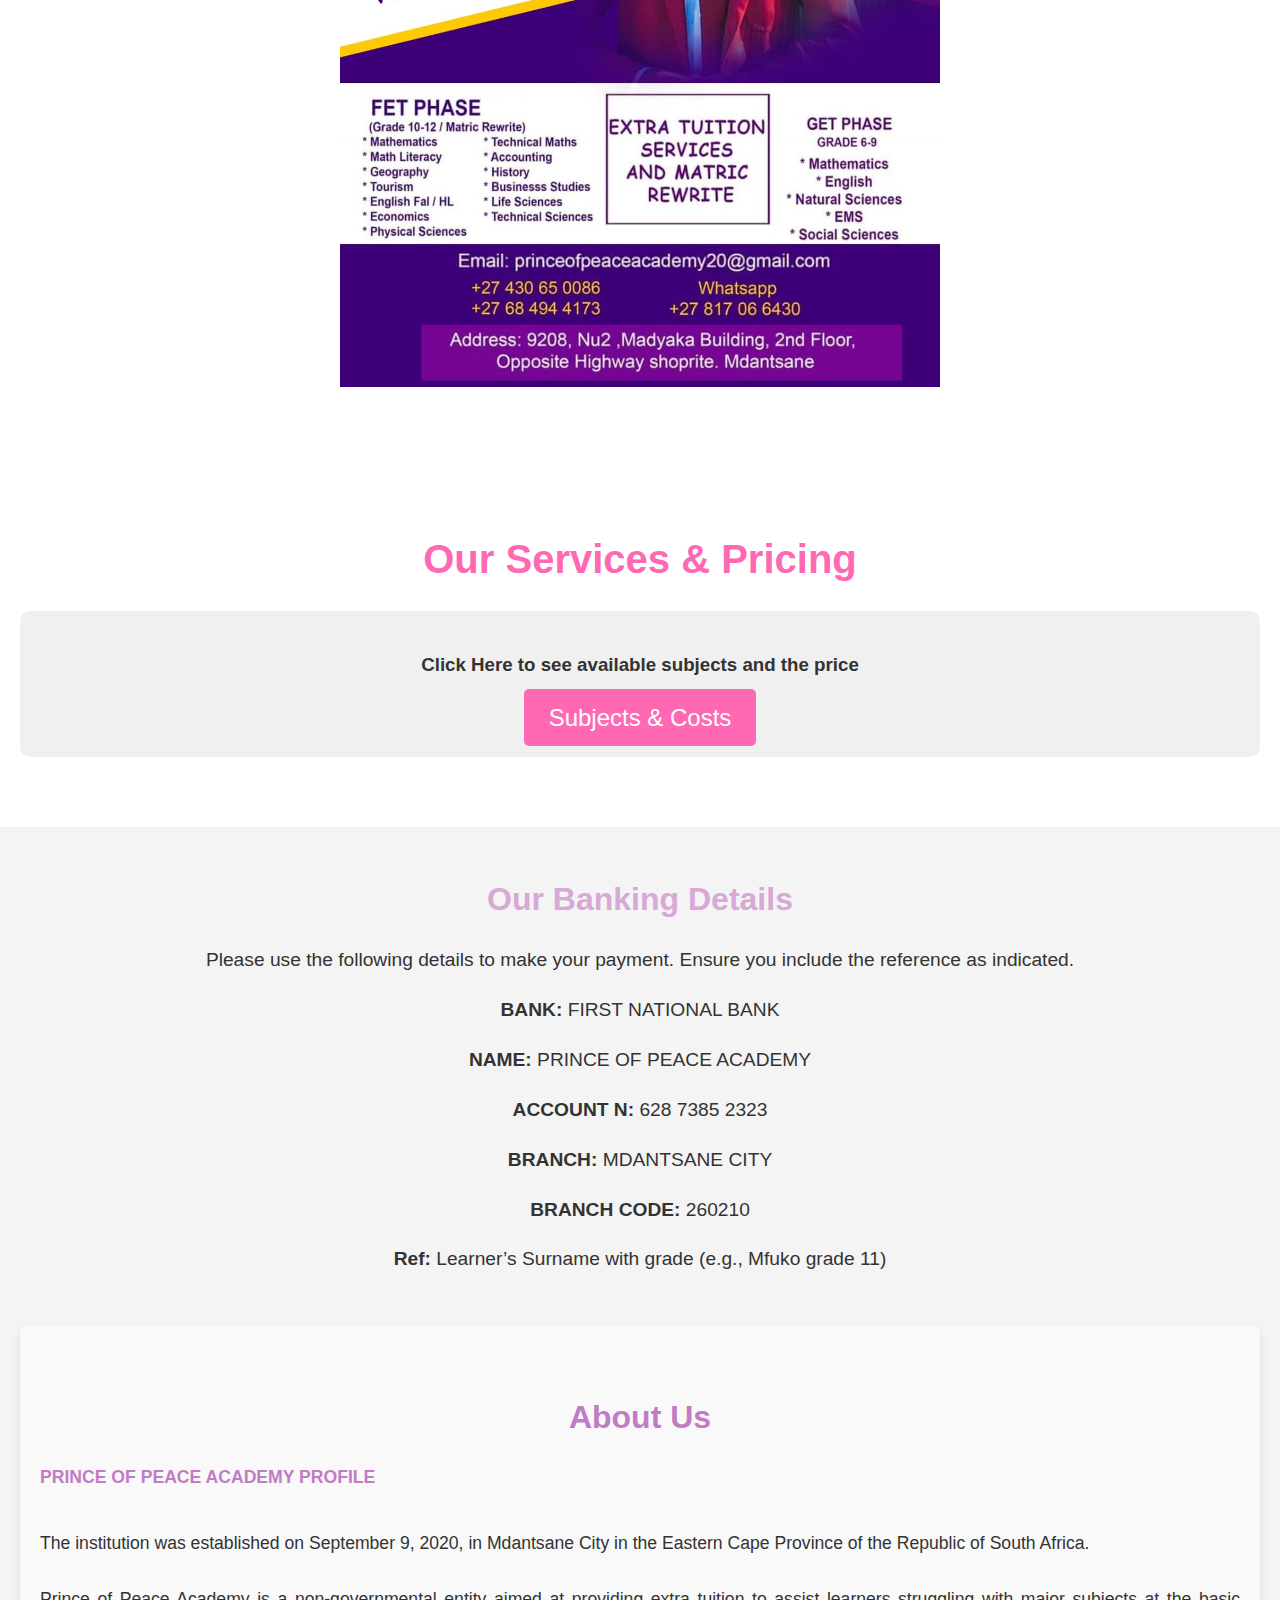
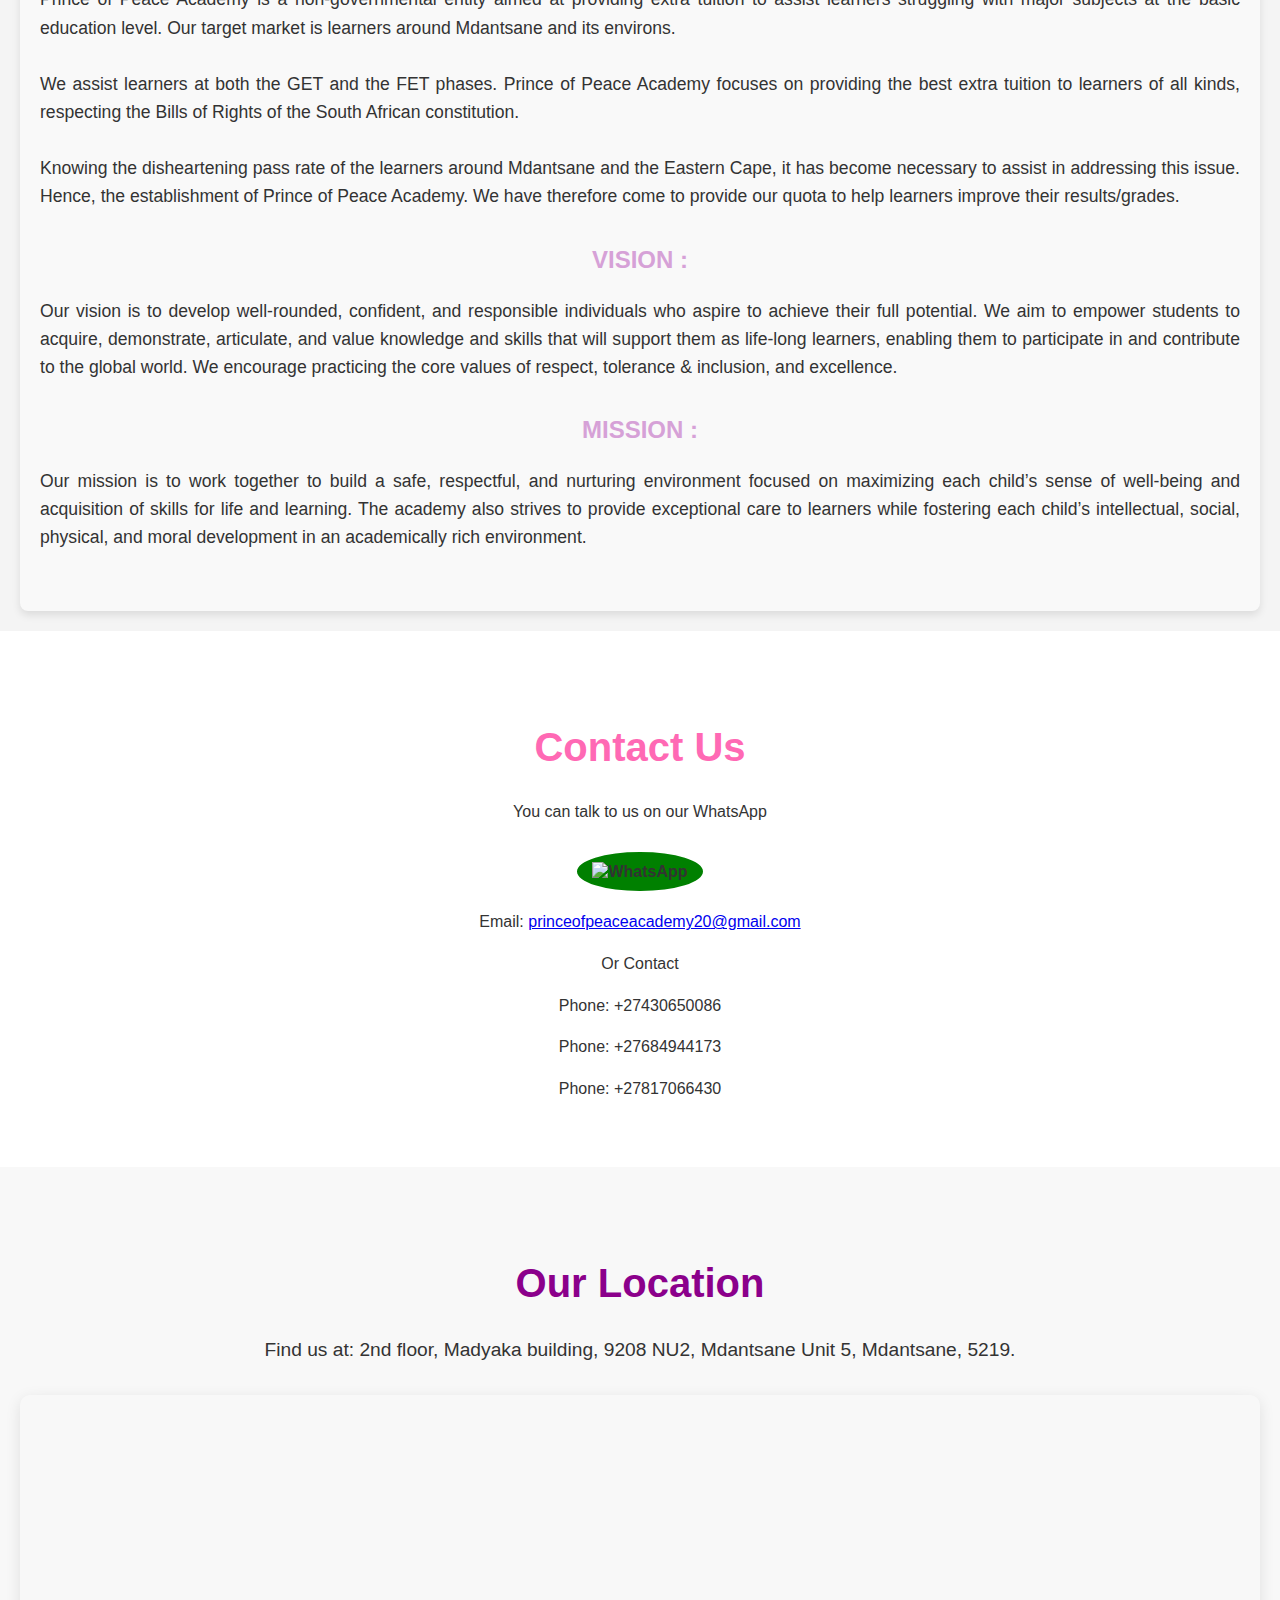
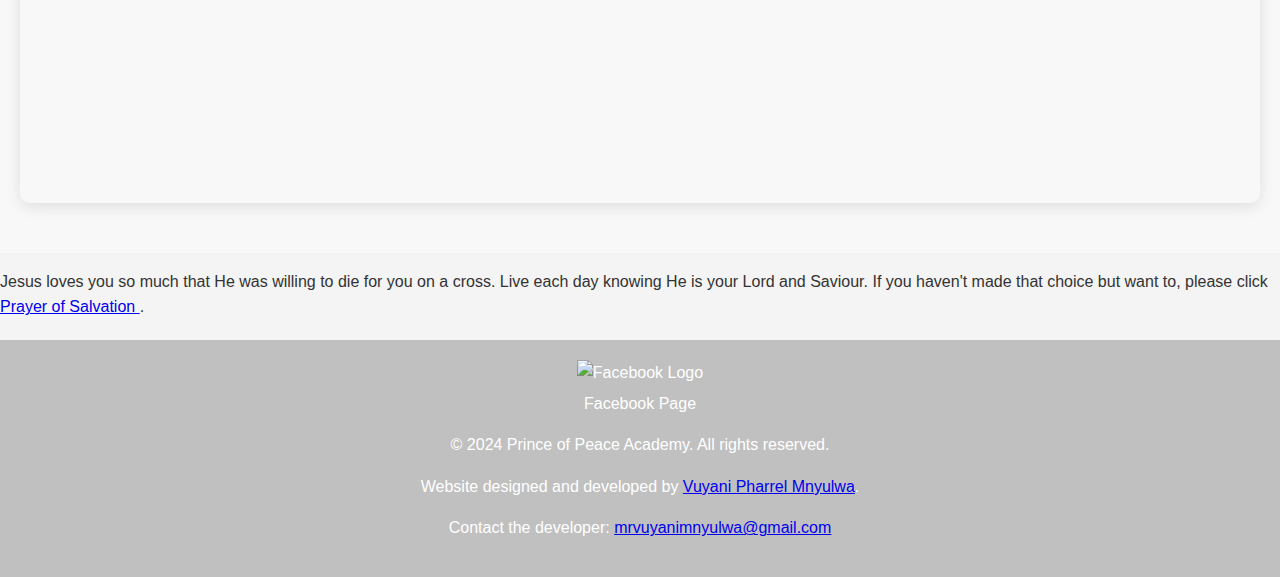
==== commit a9f1c686: "Mod the text on cal button and link brochure proper" ====
--- a/index.html
+++ b/index.html
@@ -39,7 +39,7 @@
     <section id="brochure" class="brochure">
         <h2>Our Brochure</h2>
         <p>Explore our full range of offerings in the brochure below.</p>
-        <img src="https://z-p3-scontent.fcpt1-1.fna.fbcdn.net/v/t39.30808-6/416882670_840568601413687_6009826140684144546_n.jpg?_nc_cat=109&ccb=1-7&_nc_sid=833d8c&_nc_ohc=95ShU8XHpk0Q7kNvgElpglj&_nc_zt=23&_nc_ht=z-p3-scontent.fcpt1-1.fna&oh=00_AYAKEowZ41CUcIWymcUoc_U4pa7ARAchxqt6Cld9ODJkAw&oe=66D2031E" alt="Brochure Image" class="brochure-image"> <!-- Placeholder Image -->
+        <img src="President.jpg" alt="Brochure Image" class="brochure-image"> <!-- Placeholder Image -->
     </section>
    <!-- Courses Section -->
    <section id="courses" class="courses">
@@ -47,7 +47,7 @@
     <div class="course">
       <h3>Click Here to see available subjects and the price</h3>
        <!-- Add this button below the pricing details -->
-    <a href="calc.html" class="cta-button">Choose Your Subjects & View Costs</a>
+    <a href="calc.html" class="cta-button"> Subjects & Costs</a>
 </section>
      <!-- Banking Details -->
     <section id="banking-details">
--- a/styles.css
+++ b/styles.css
@@ -34,7 +34,7 @@
 
 /* Hero Section */
 .hero {
-    background: url('https://z-p3-scontent.fcpt1-1.fna.fbcdn.net/v/t39.30808-6/294447557_462508249219726_5350583642401012709_n.jpg?_nc_cat=105&ccb=1-7&_nc_sid=6ee11a&_nc_ohc=qjNVVnr4QbcQ7kNvgFzLY49&_nc_zt=23&_nc_ht=z-p3-scontent.fcpt1-1.fna&_nc_gid=ASoaZ0a07zK5oVmBH5-Xrmn&oh=00_AYCo4KBs5M1DX9OKGkgwMStJrNnUm5URHyvMu4FB8WBgMA&oe=66D20A17') no-repeat center center;
+    background: url('POPlogo.jpg') no-repeat center center;
     background-size: cover;
     height: 60vh;
     color: #fff; /* White text */
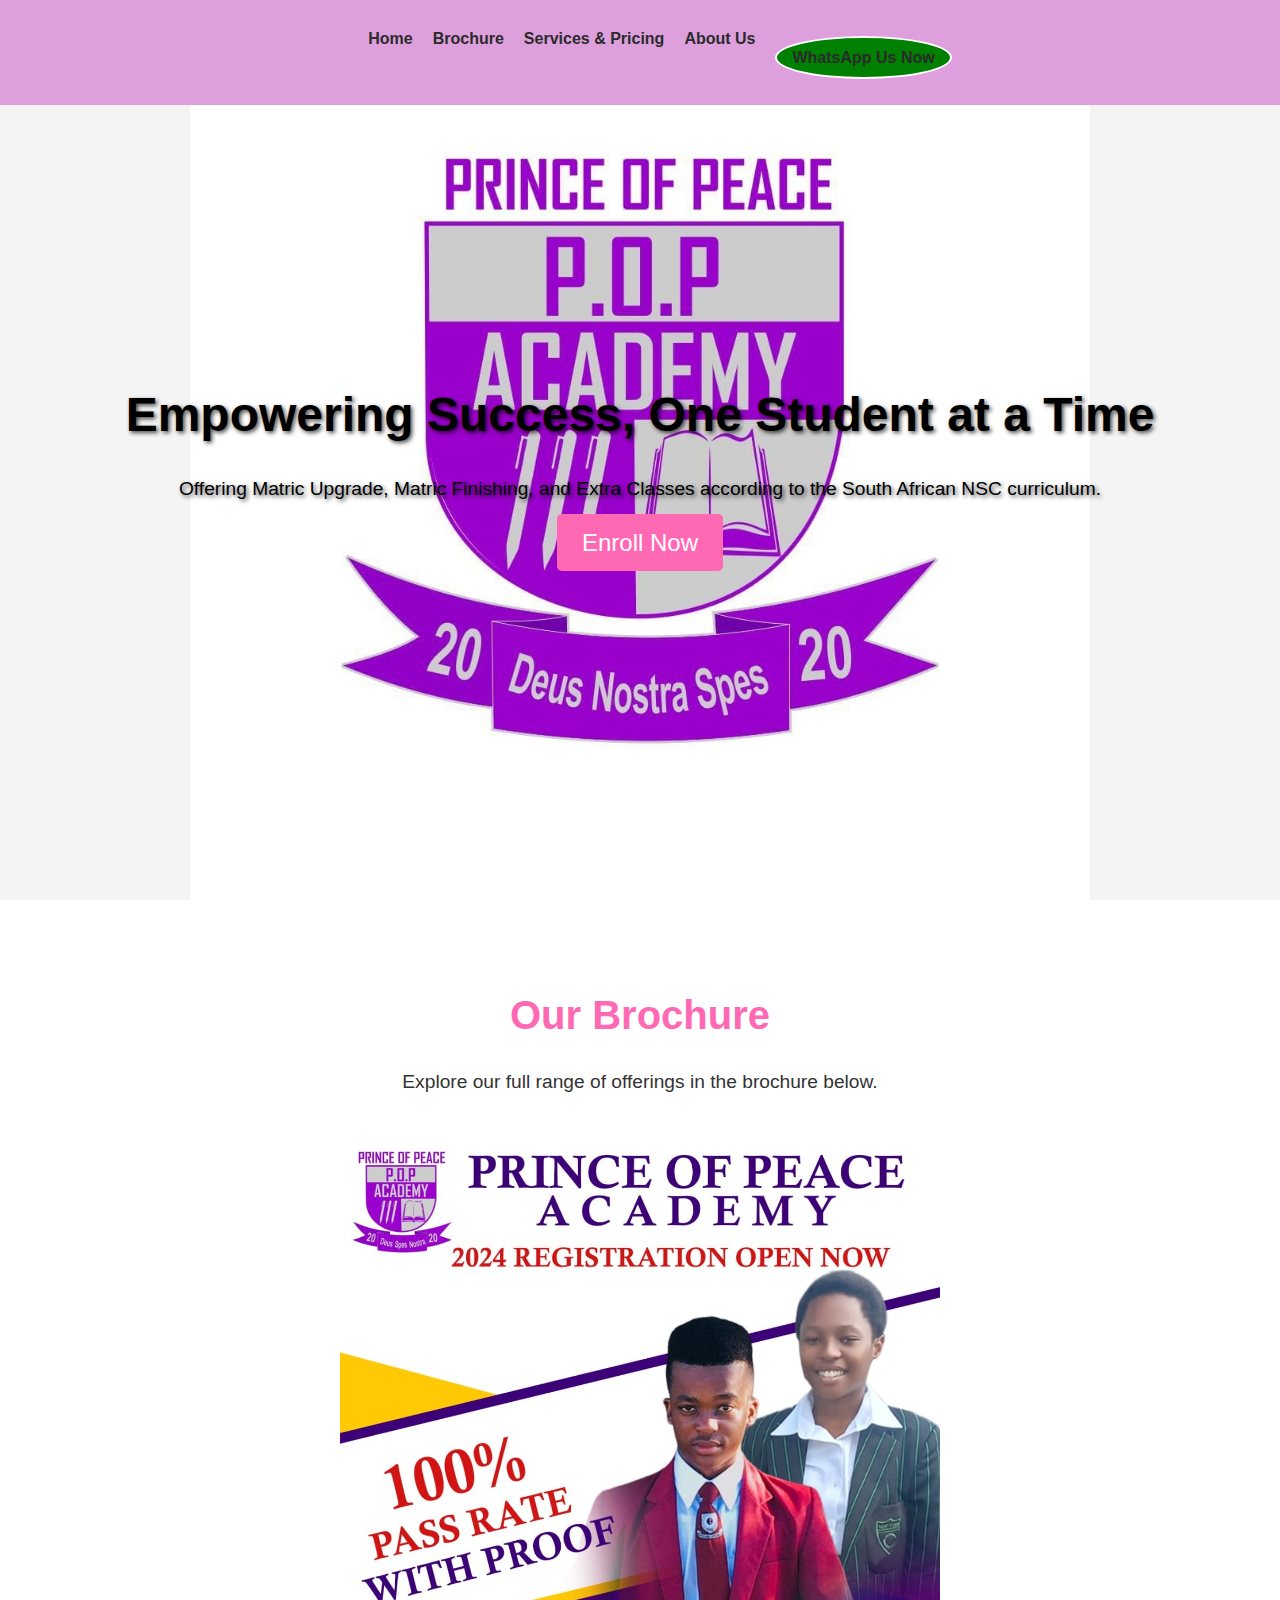
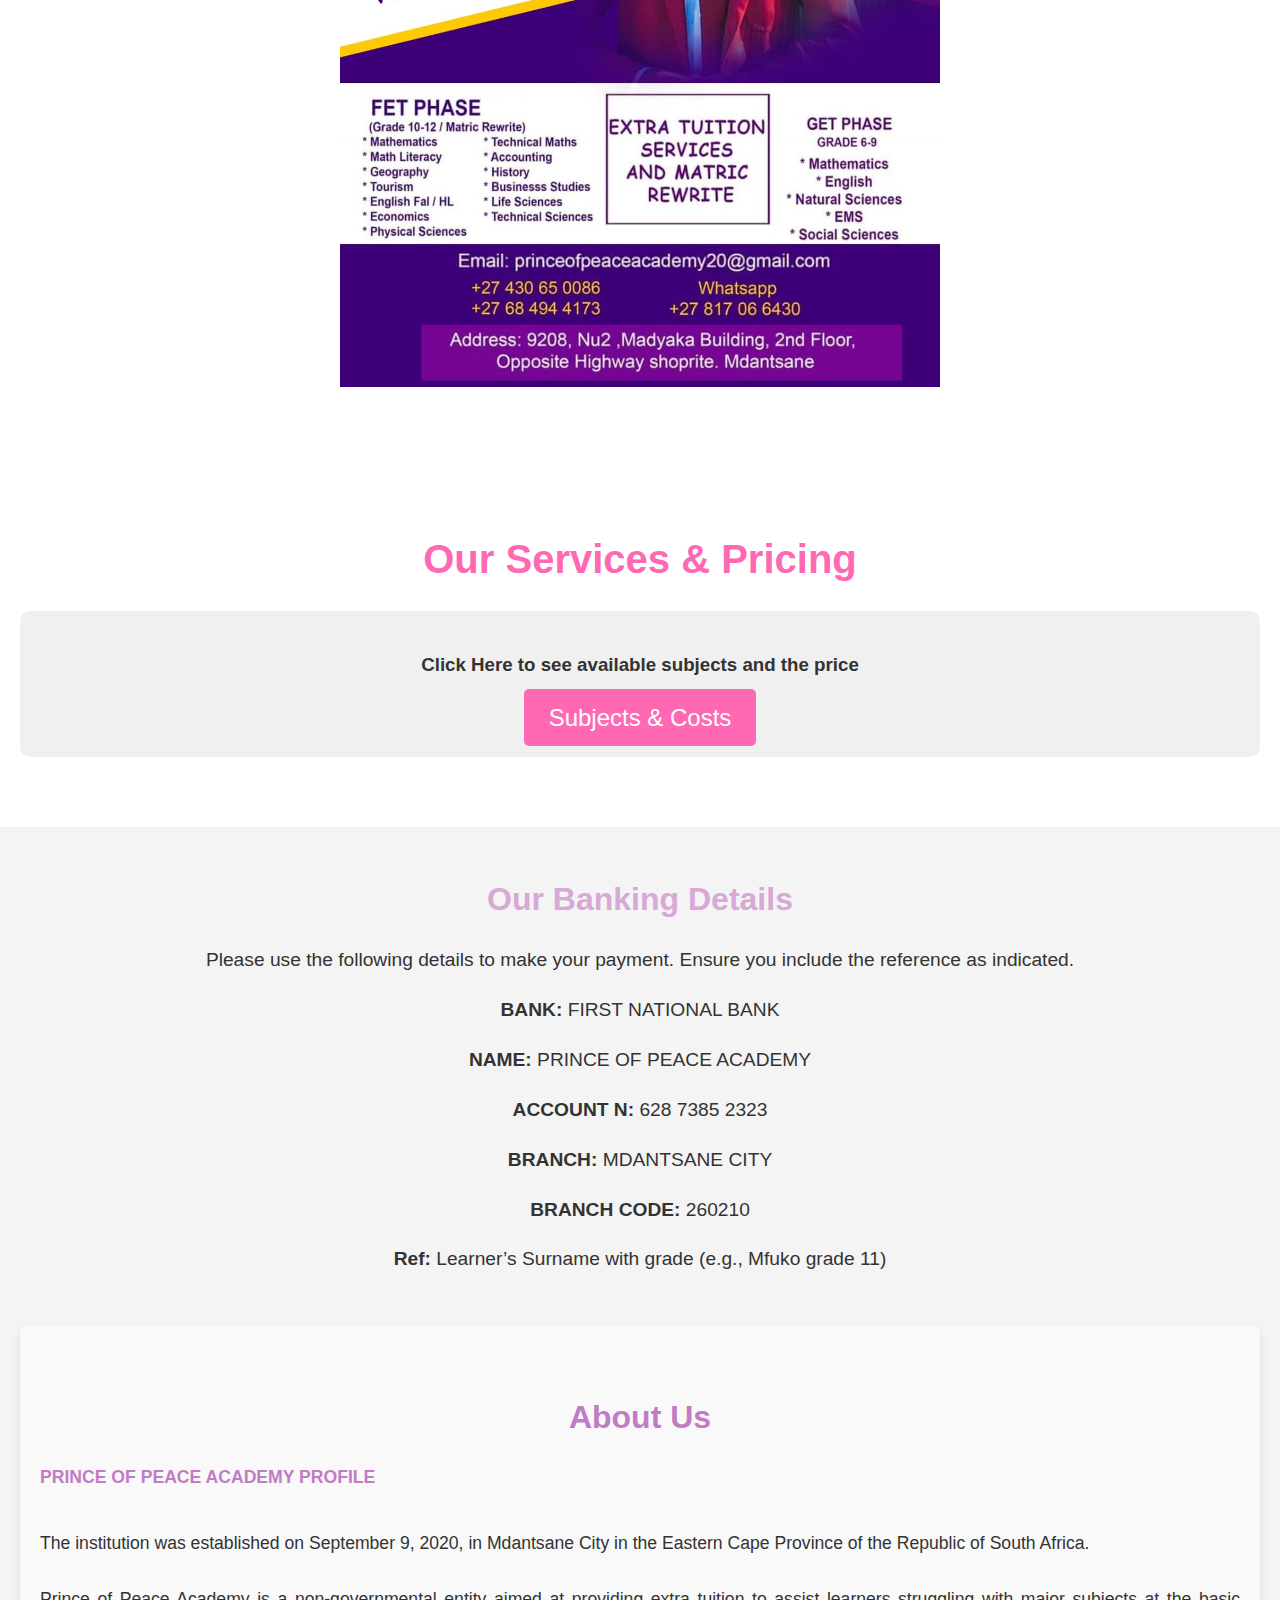
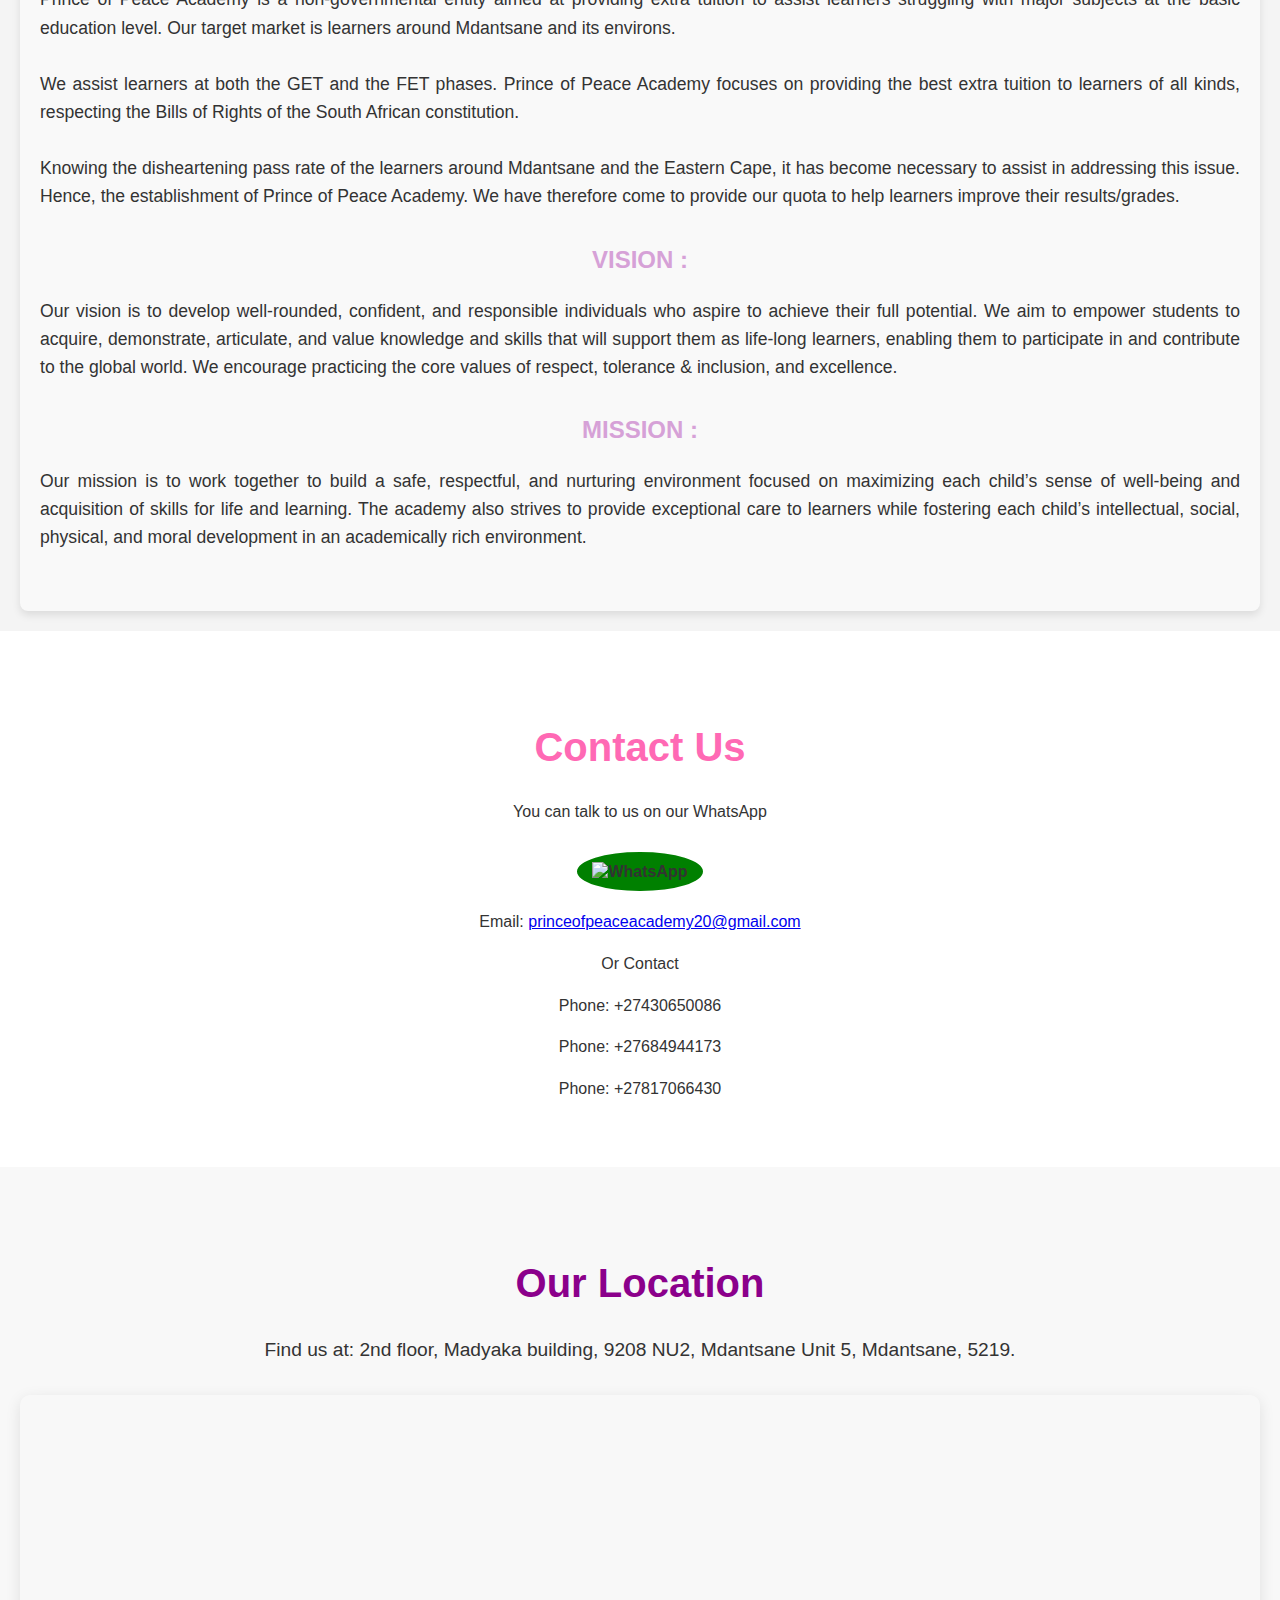
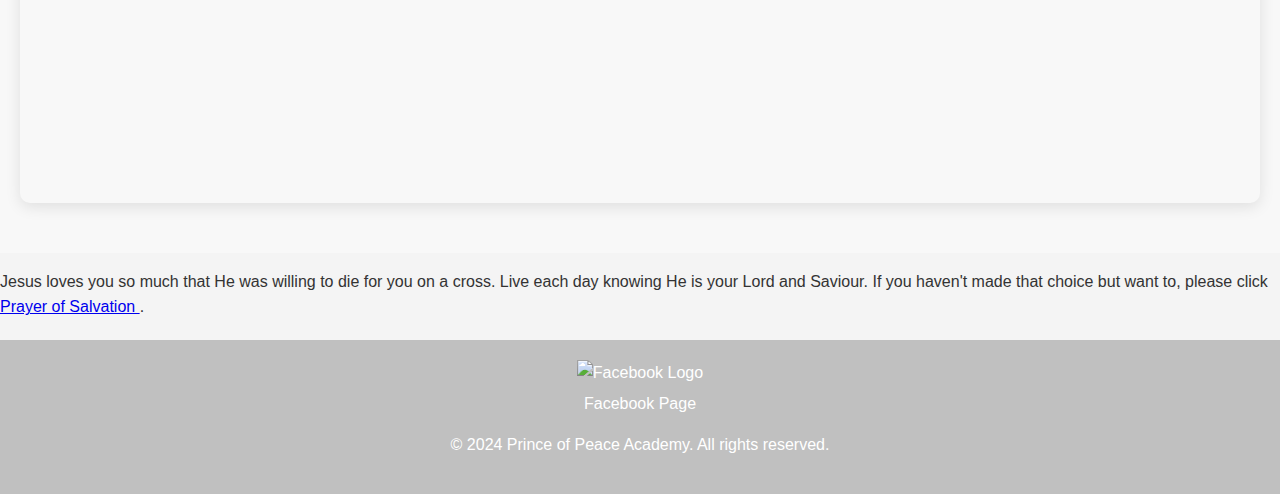
==== commit 6fdf7833: "Remove self plug" ====
--- a/index.html
+++ b/index.html
@@ -123,8 +123,6 @@
         </a>
     </div>
     <p>&copy; 2024 Prince of Peace Academy. All rights reserved.</p>
-    <p>Website designed and developed by <a href="https://tanyanails.shop/about-website.html" target="_blank">Vuyani Pharrel Mnyulwa</a>.</p>
-    <p>Contact the developer: <a href="mailto:mrvuyanimnulwa@gmail.com">mrvuyanimnyulwa@gmail.com</a></p>
 </footer>
 
     <script src="script.js"></script>
--- a/styles.css
+++ b/styles.css
@@ -32,18 +32,6 @@
     color: #ffffff; /* Pink hover effect */
 }
 
-/* Hero Section */
-.hero {
-    background: url('POPlogo.jpg') no-repeat center center;
-    background-size: cover;
-    height: 60vh;
-    color: #fff; /* White text */
-    display: flex;
-    align-items: center;
-    justify-content: center;
-    text-align: center;
-    padding: 0 20px;
-}
 
 .hero-content h2 {
     font-size: 3em;
@@ -121,7 +109,7 @@
 
 /* Hero Section */
 .hero {
-    background: url('https://z-p3-scontent.fcpt1-1.fna.fbcdn.net/v/t39.30808-6/294447557_462508249219726_5350583642401012709_n.jpg?_nc_cat=105&ccb=1-7&_nc_sid=6ee11a&_nc_ohc=qjNVVnr4QbcQ7kNvgFzLY49&_nc_zt=23&_nc_ht=z-p3-scontent.fcpt1-1.fna&_nc_gid=ASoaZ0a07zK5oVmBH5-Xrmn&oh=00_AYCo4KBs5M1DX9OKGkgwMStJrNnUm5URHyvMu4FB8WBgMA&oe=66D20A17') no-repeat center center;
+    background: url('logo.jpg') no-repeat center center;
     background-size: contain; /* Make sure the entire image is visible */
     background-position: center; /* Center the image */
     background-repeat: no-repeat; /* Prevent tiling */
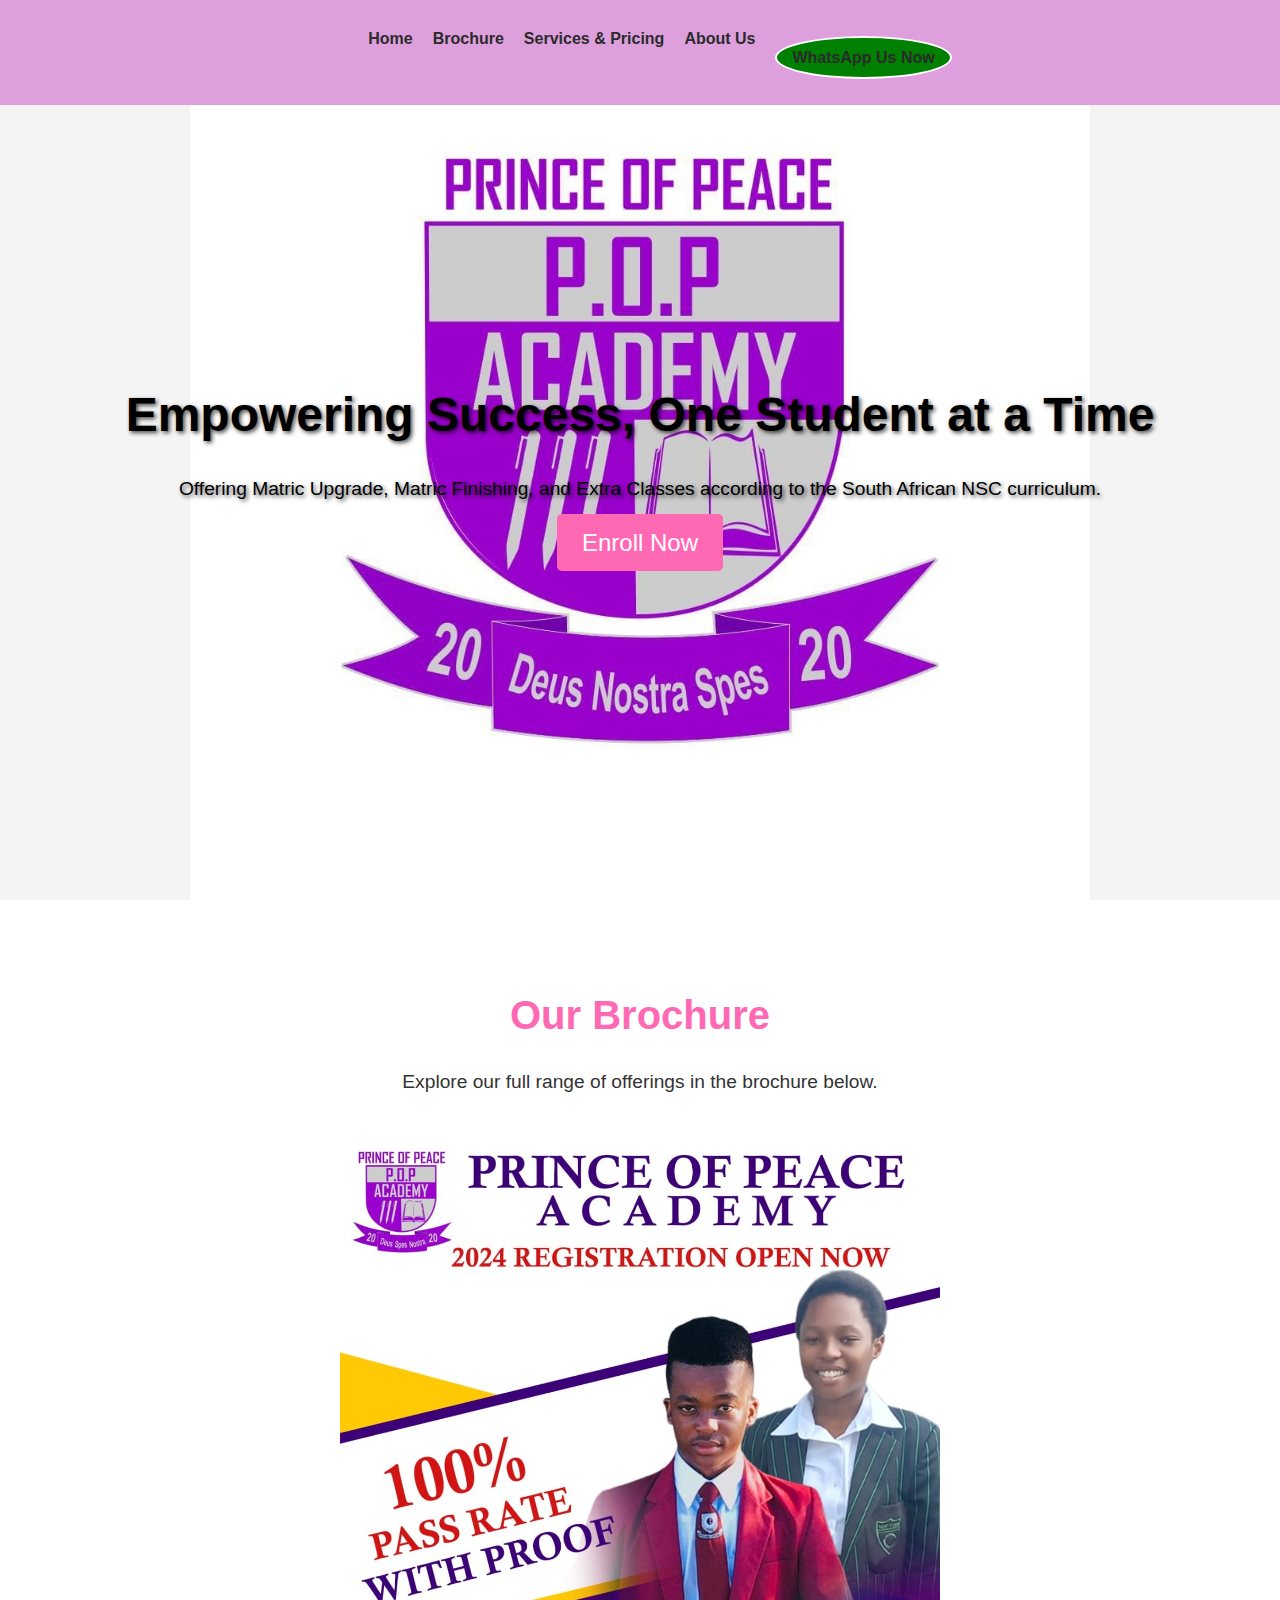
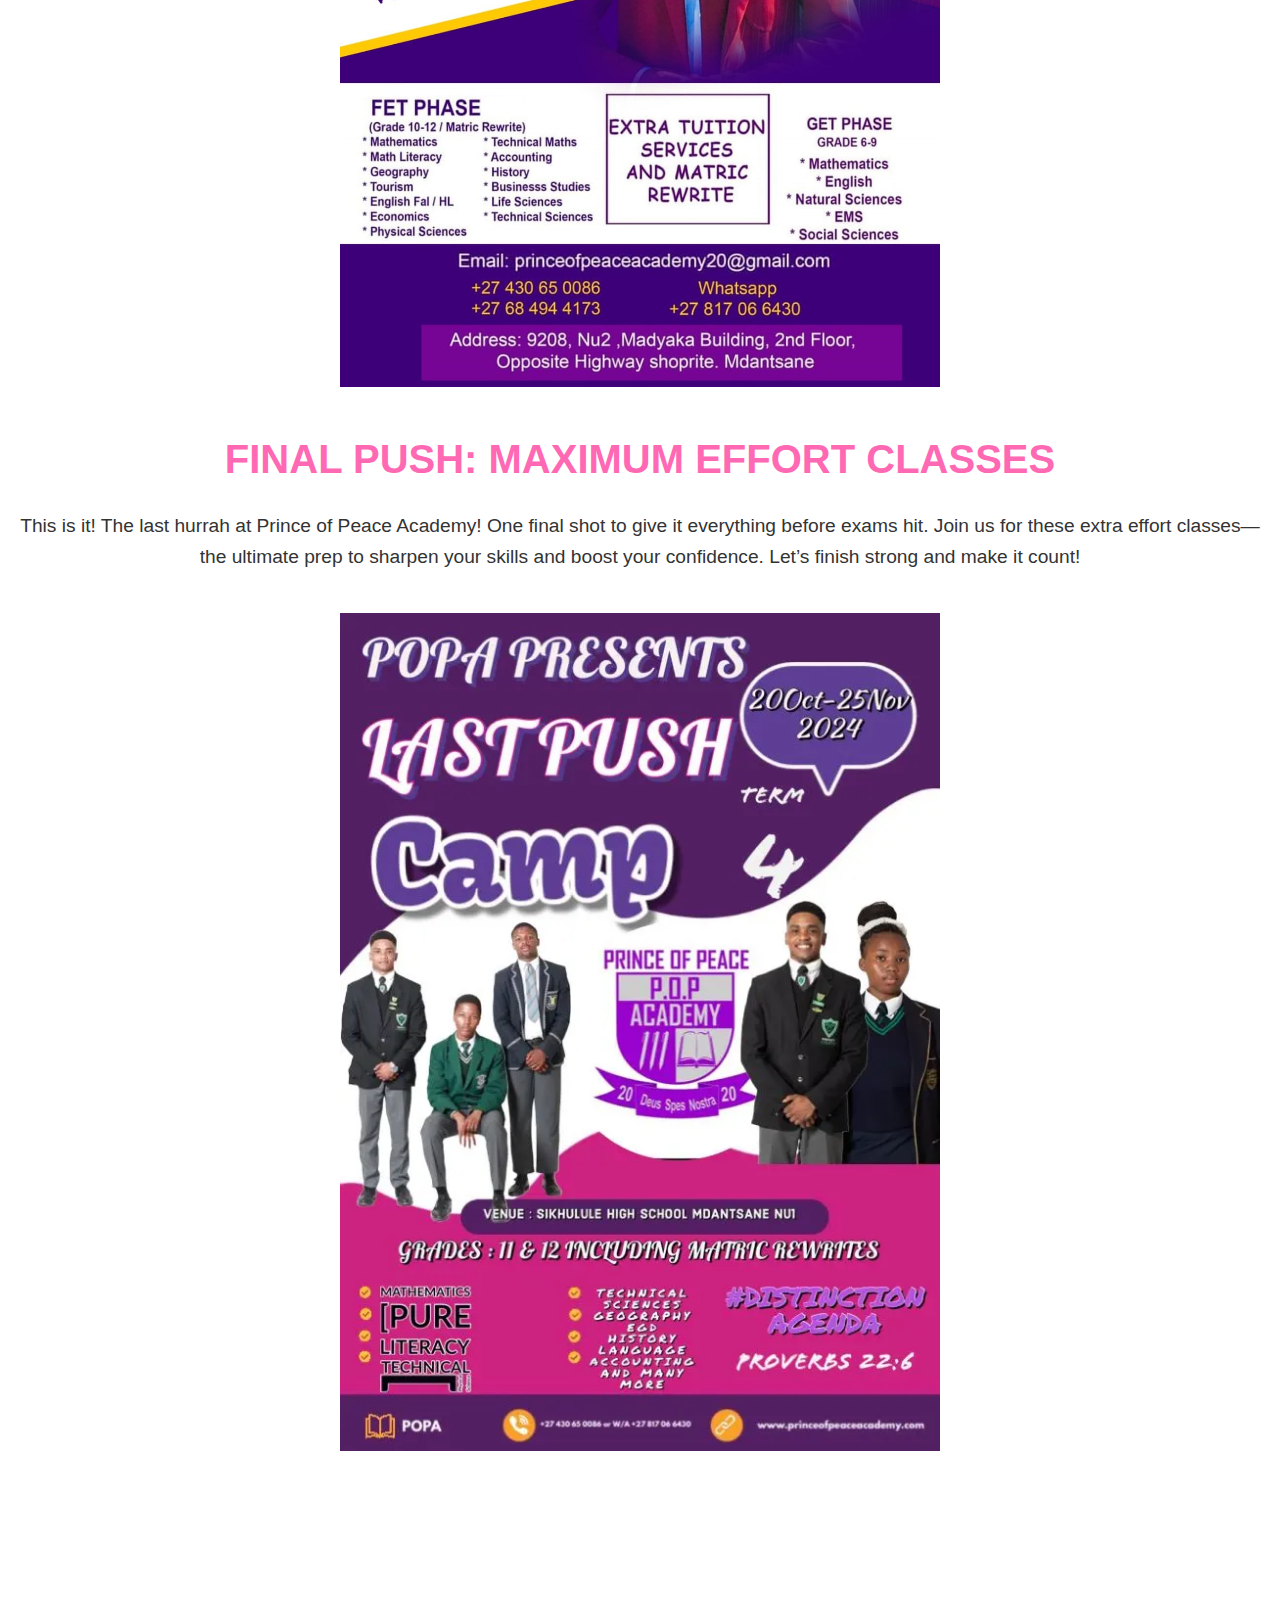
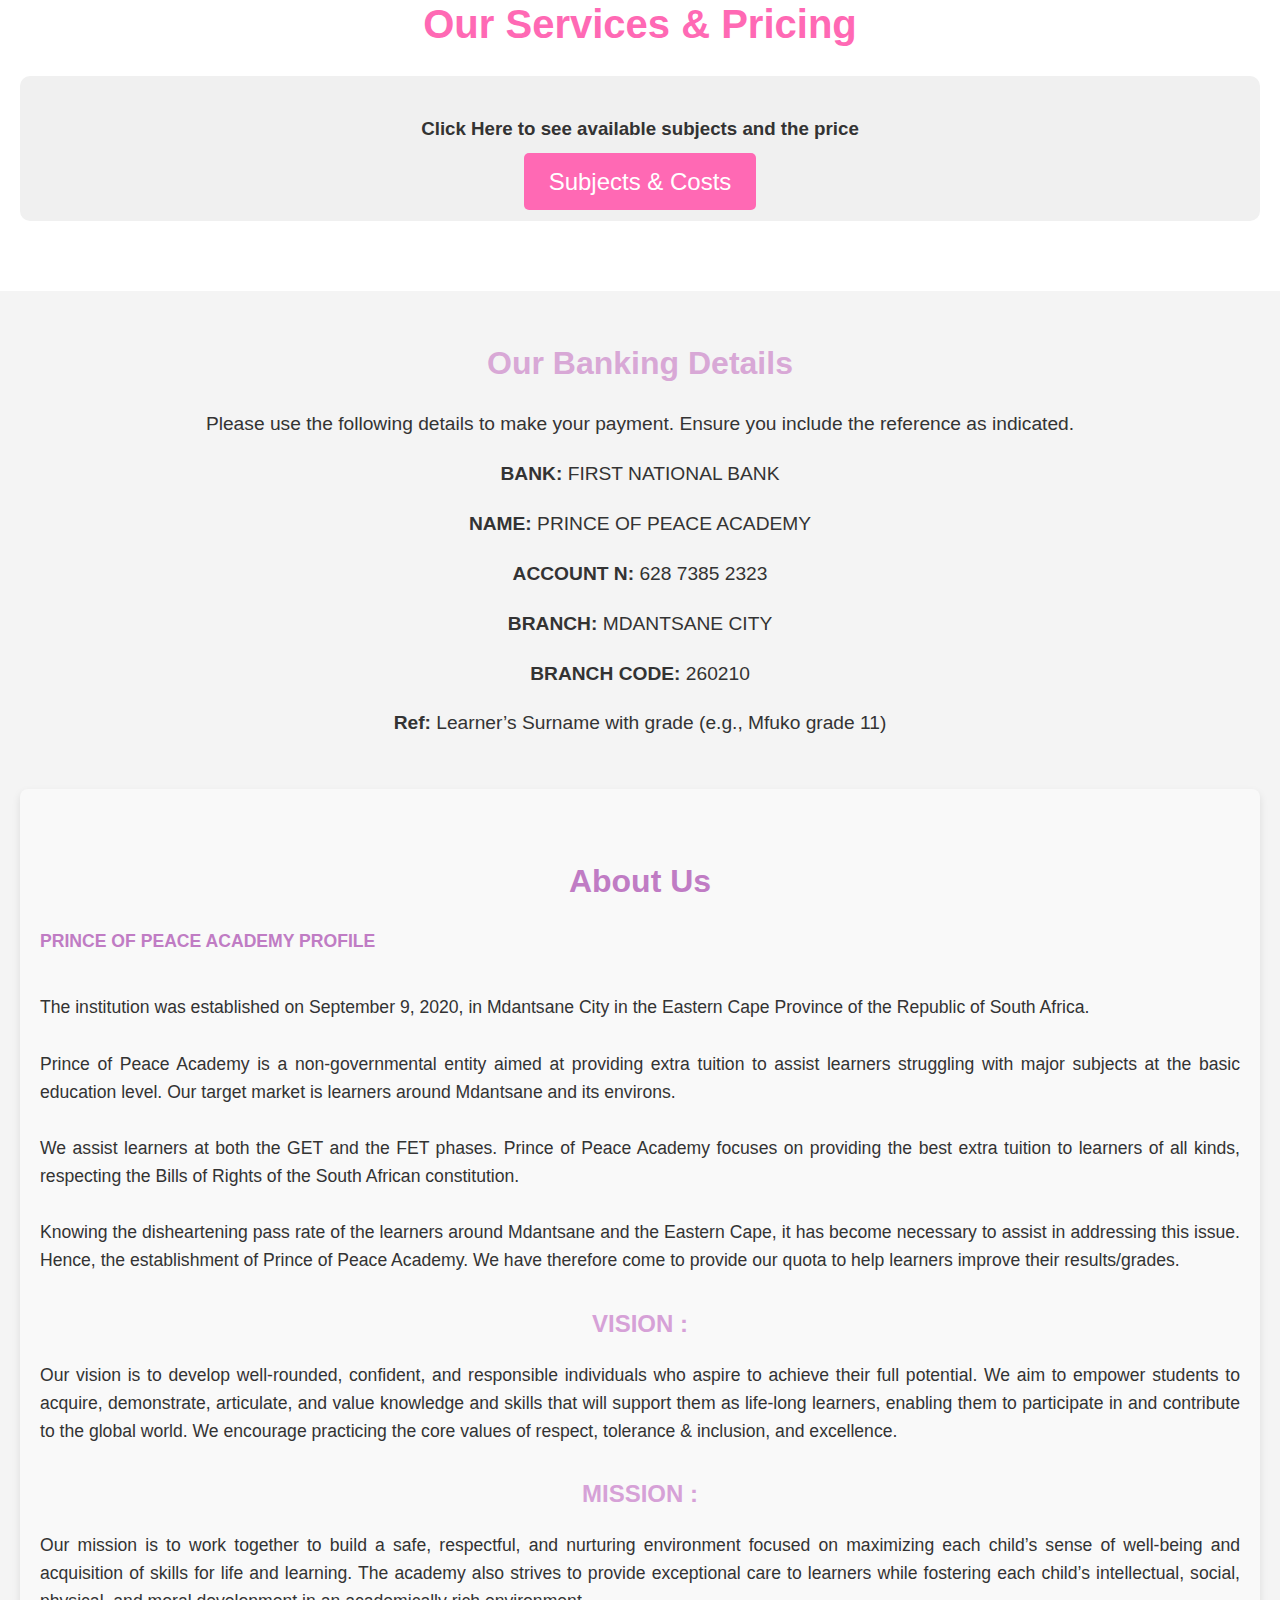
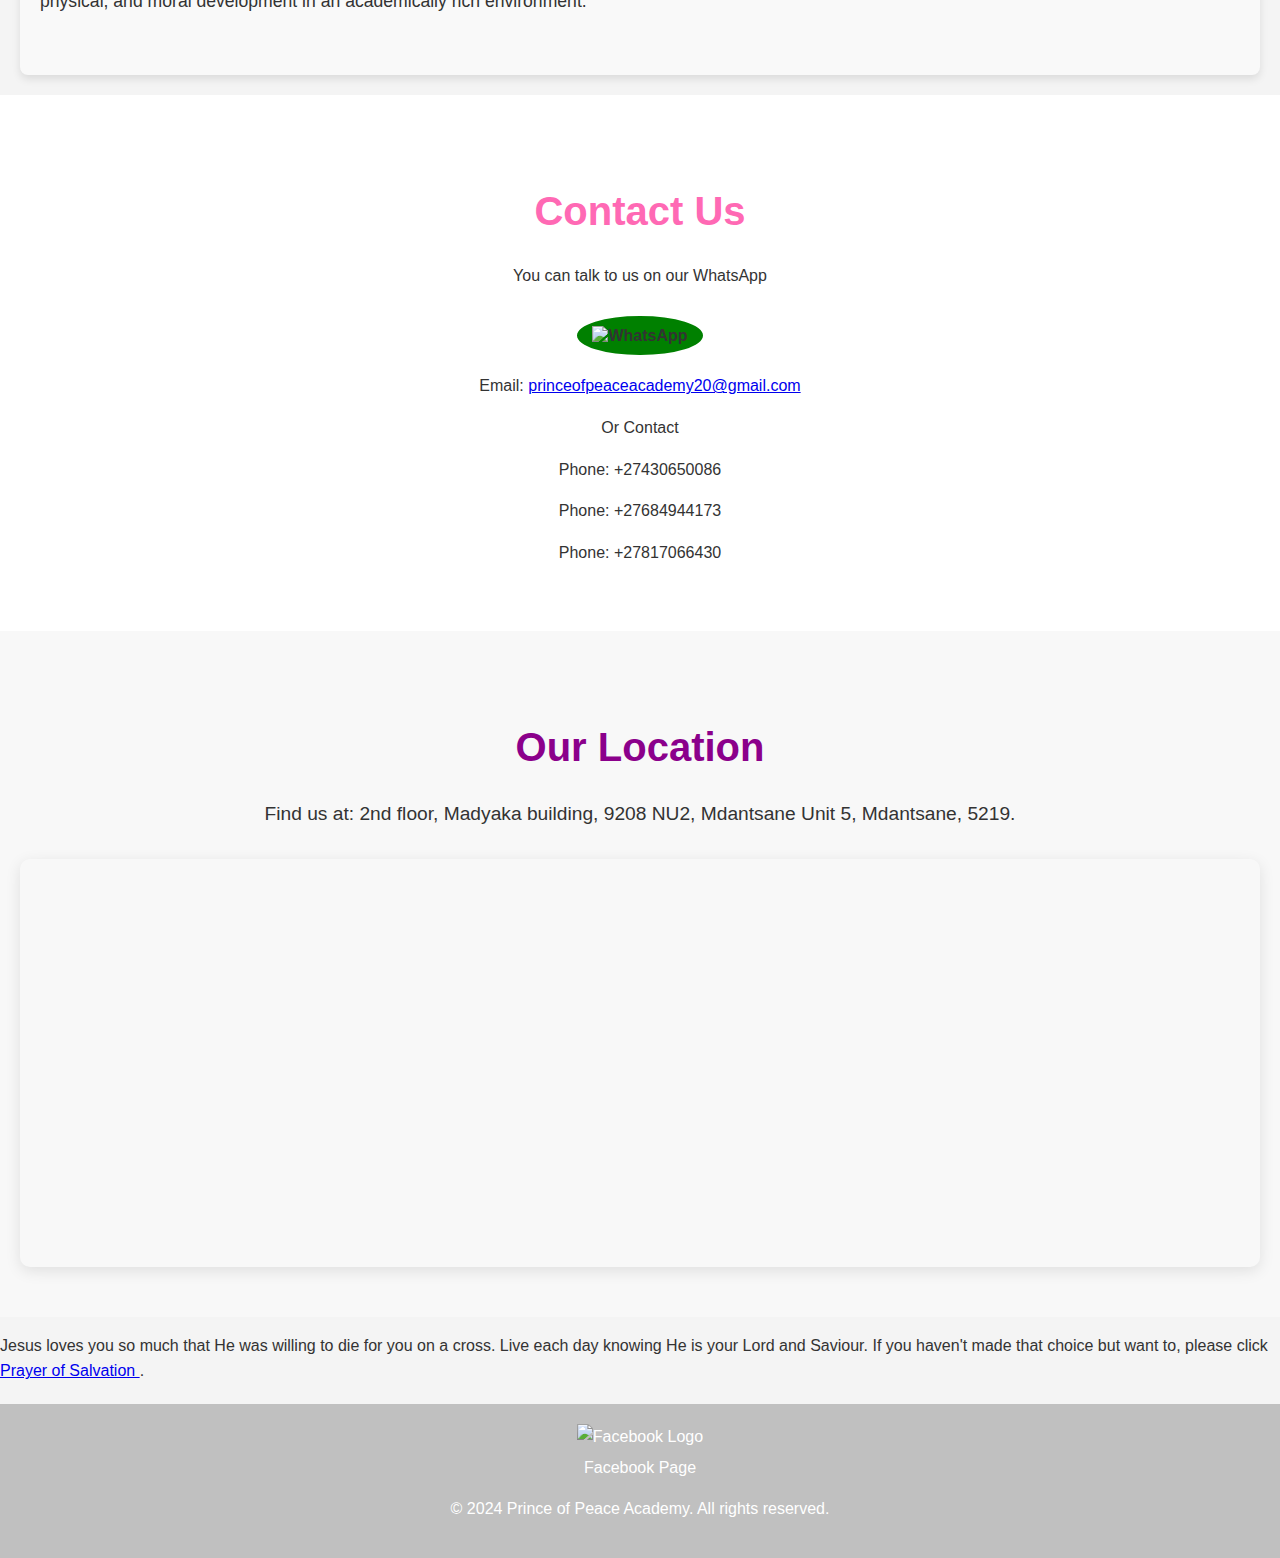
==== commit f68f078e: "Add Promo image nd the text" ====
--- a/index.html
+++ b/index.html
@@ -40,6 +40,12 @@
         <h2>Our Brochure</h2>
         <p>Explore our full range of offerings in the brochure below.</p>
         <img src="President.jpg" alt="Brochure Image" class="brochure-image"> <!-- Placeholder Image -->
+        <h2> FINAL PUSH: MAXIMUM EFFORT CLASSES </h2>
+
+<p>This is it! The last hurrah at Prince of Peace Academy! One final shot to give it everything before exams hit.
+Join us for these extra effort classes—the ultimate prep to sharpen your skills and boost your confidence. Let’s finish strong and make it count!</p>
+<img src="Promo.webp" alt="Promo Image" class="brochure-image">
+
     </section>
    <!-- Courses Section -->
    <section id="courses" class="courses">
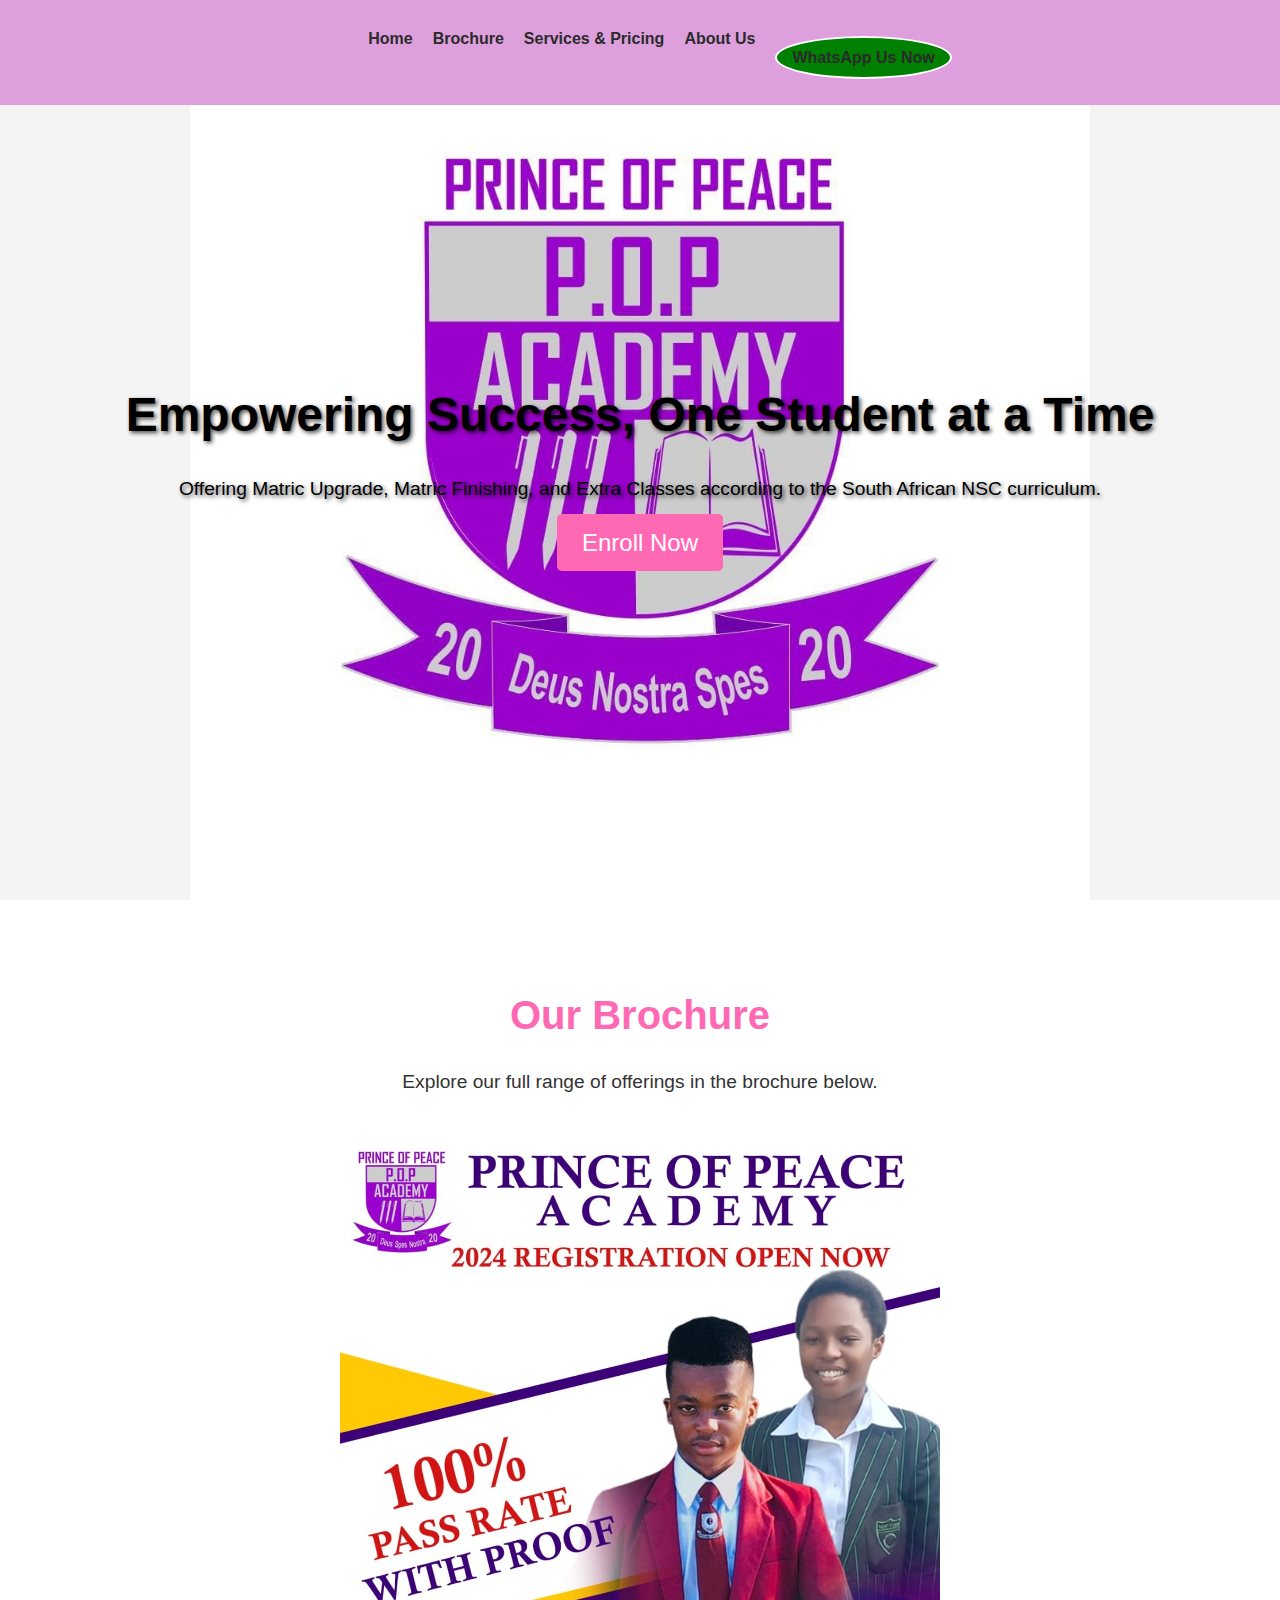
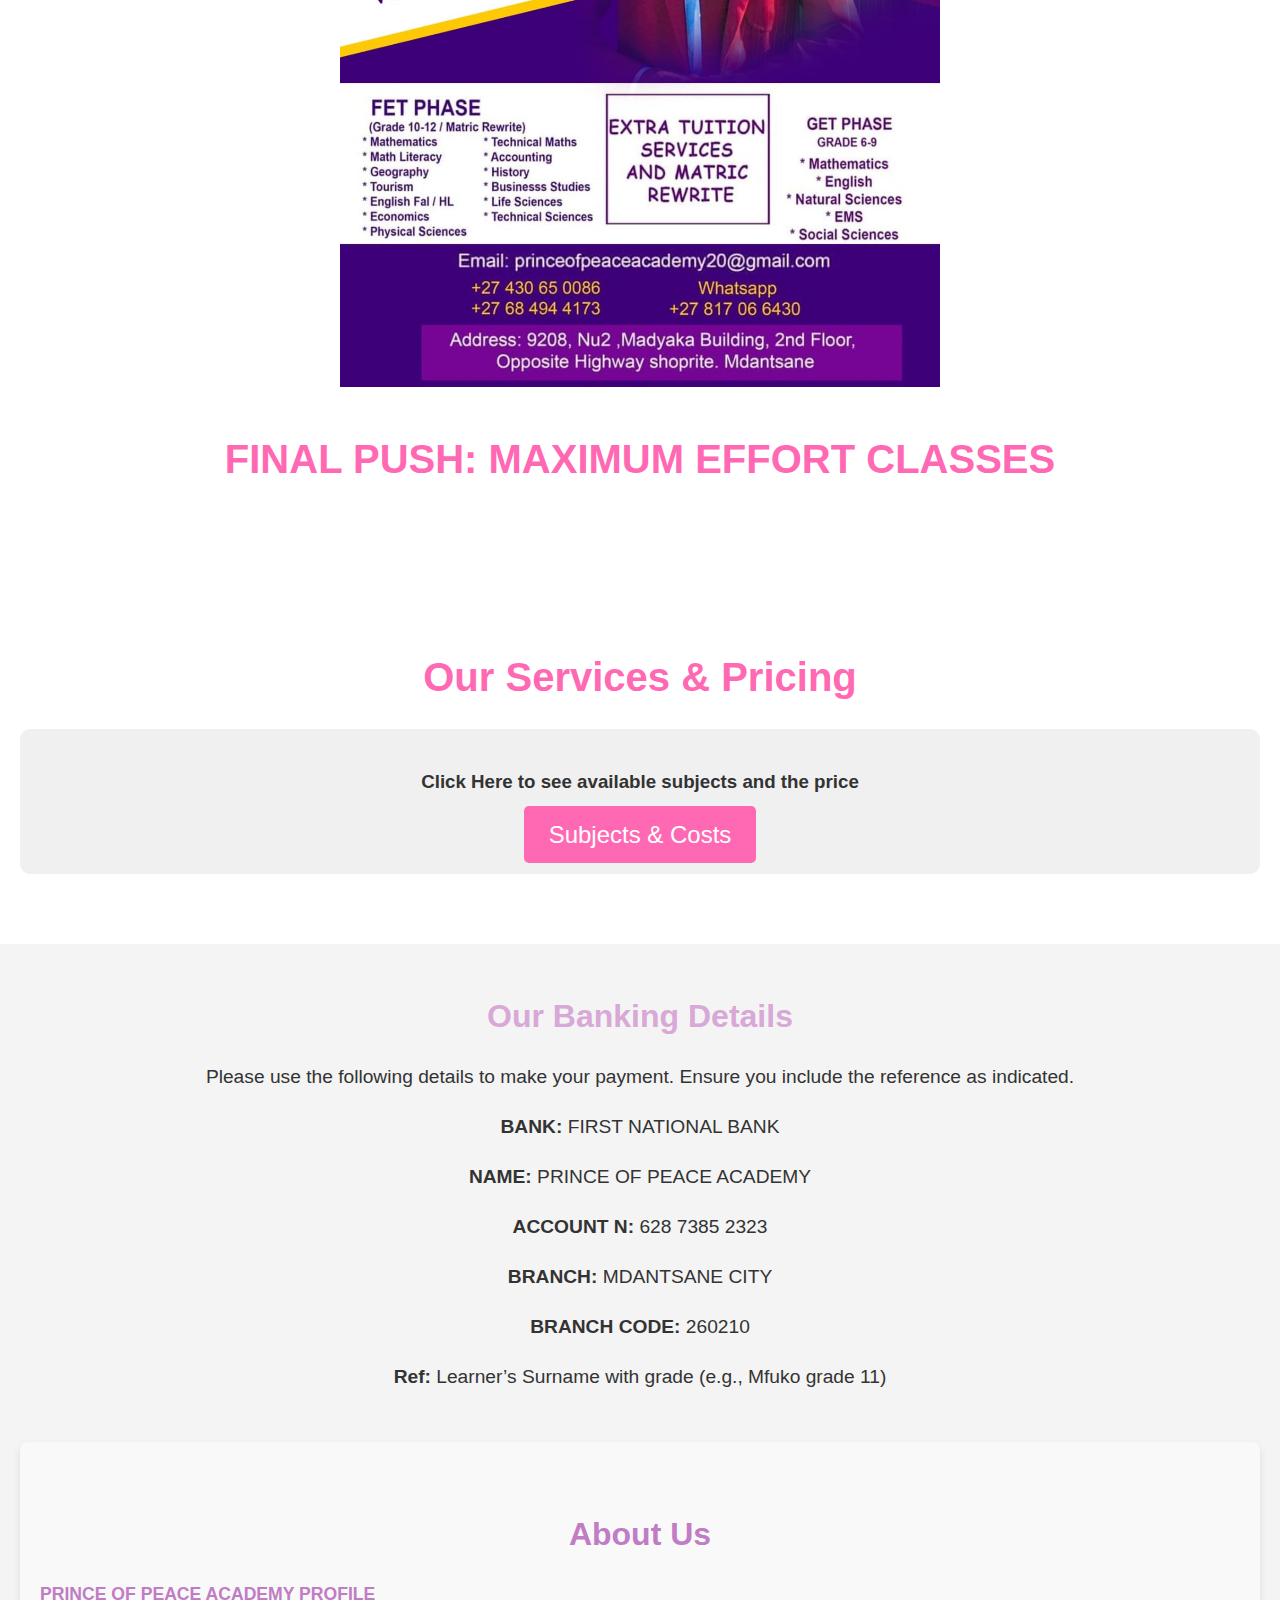
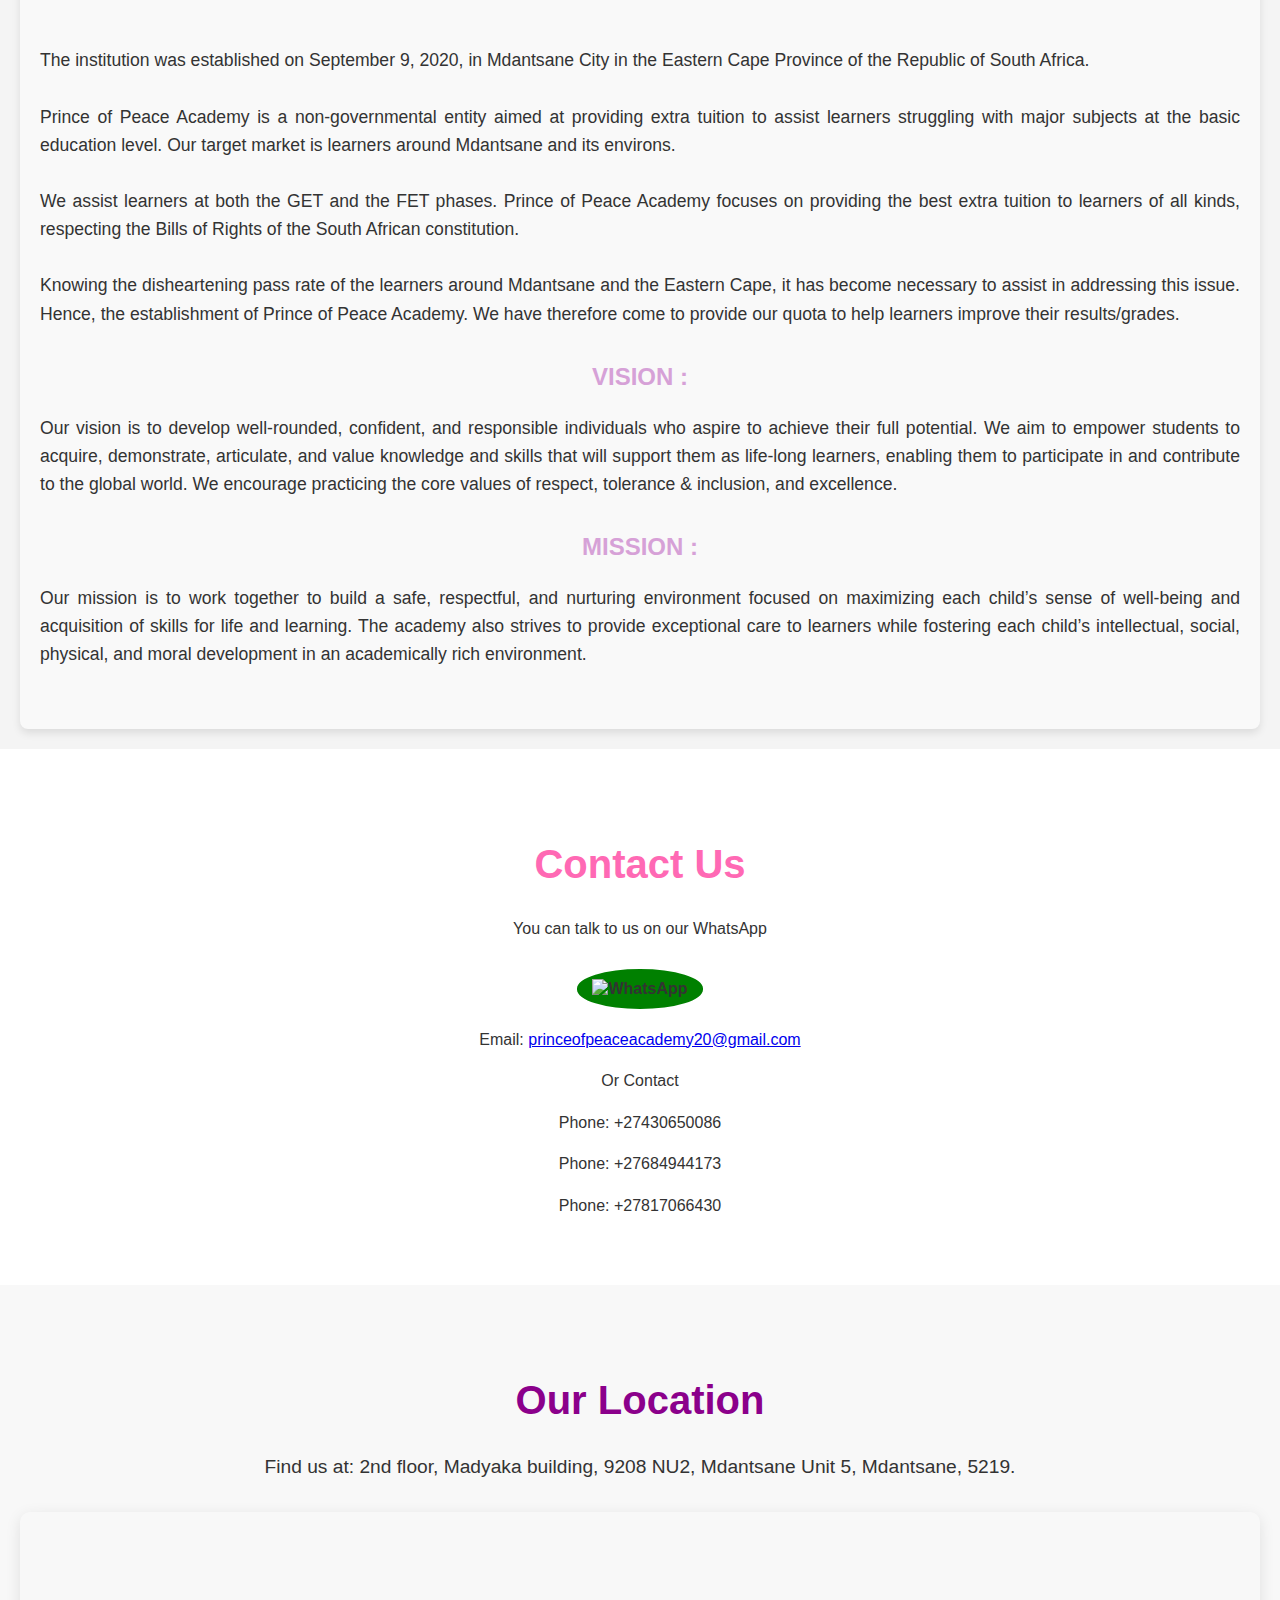
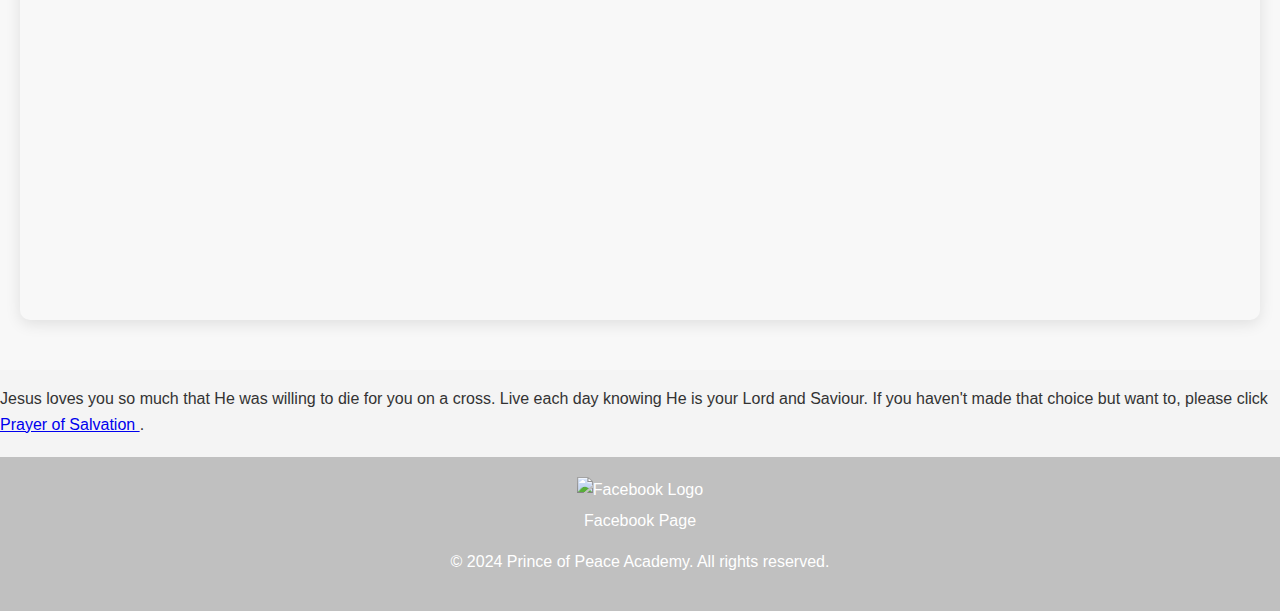
==== commit 91955c5a: "Remove last year brochure" ====
--- a/index.html
+++ b/index.html
@@ -41,11 +41,7 @@
         <p>Explore our full range of offerings in the brochure below.</p>
         <img src="President.jpg" alt="Brochure Image" class="brochure-image"> <!-- Placeholder Image -->
         <h2> FINAL PUSH: MAXIMUM EFFORT CLASSES </h2>
-
-<p>This is it! The last hurrah at Prince of Peace Academy! One final shot to give it everything before exams hit.
-Join us for these extra effort classes—the ultimate prep to sharpen your skills and boost your confidence. Let’s finish strong and make it count!</p>
-<img src="Promo.webp" alt="Promo Image" class="brochure-image">
-
+        
     </section>
    <!-- Courses Section -->
    <section id="courses" class="courses">
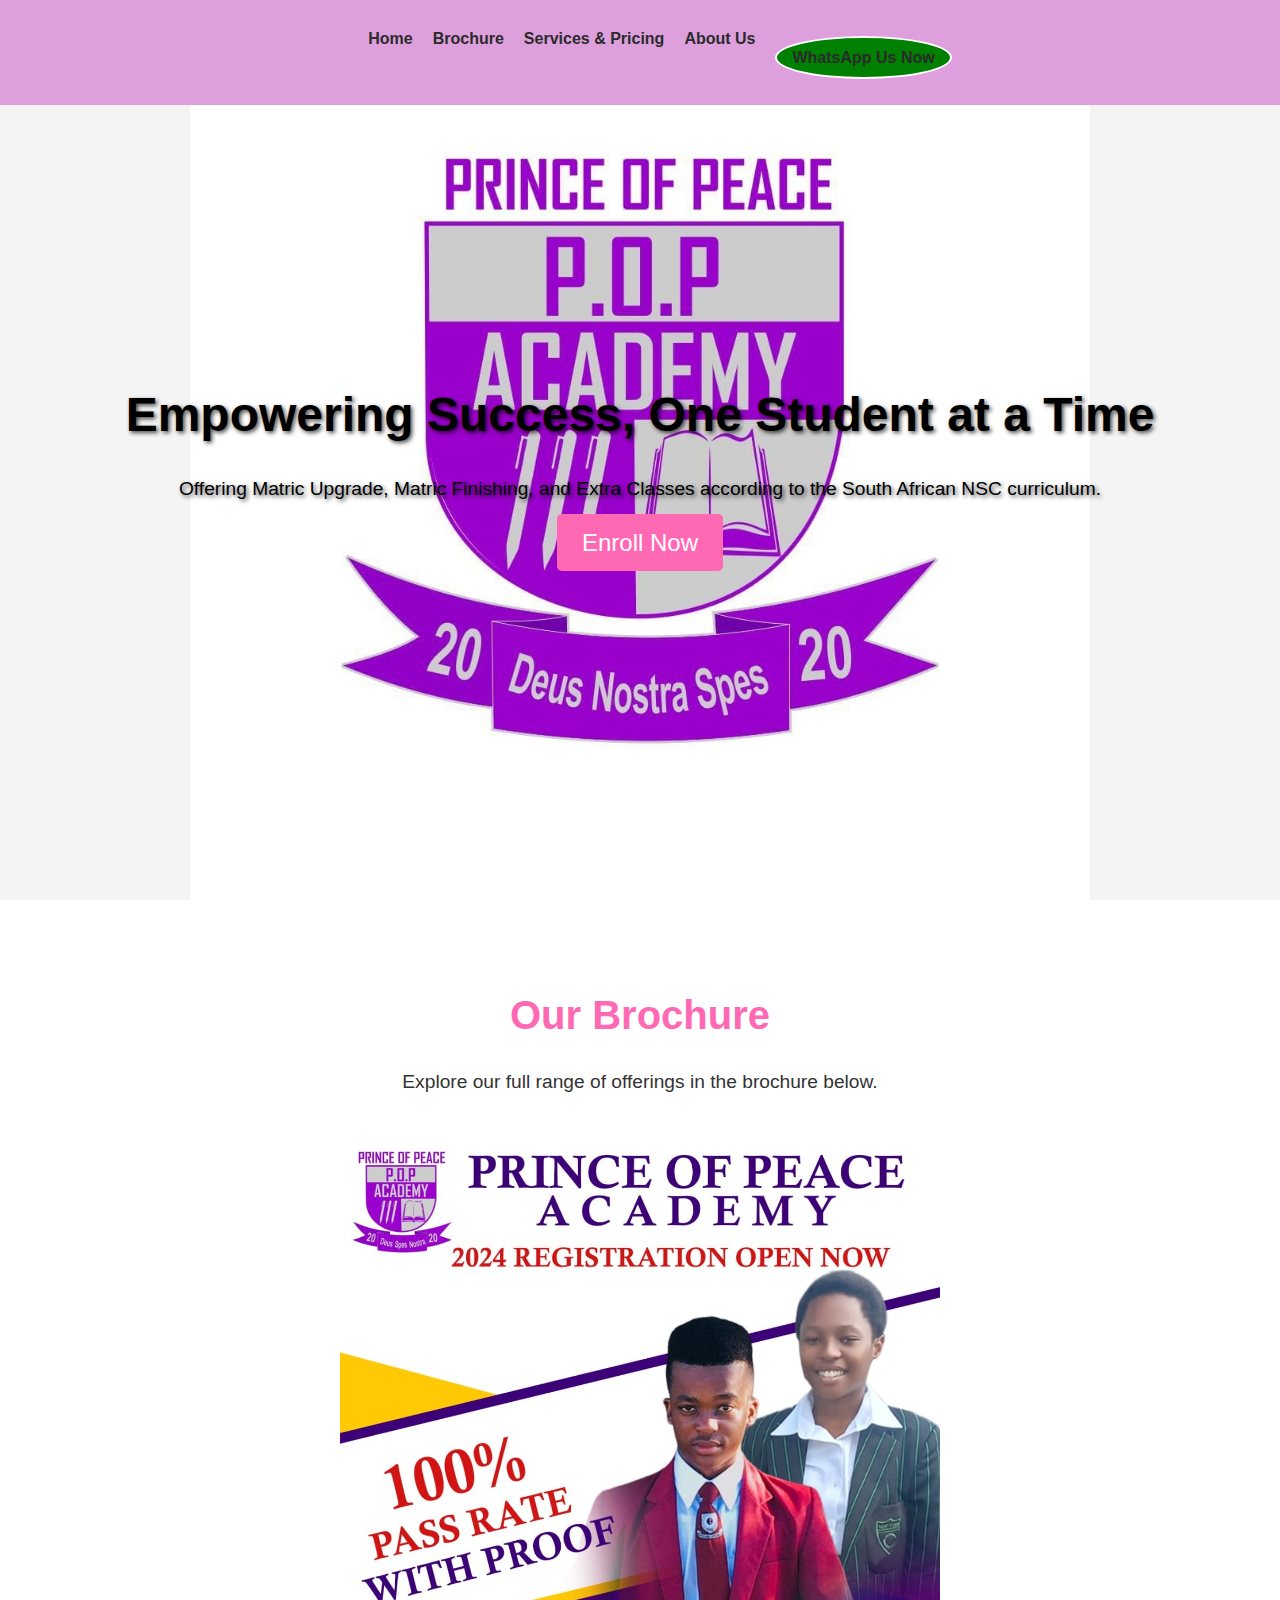
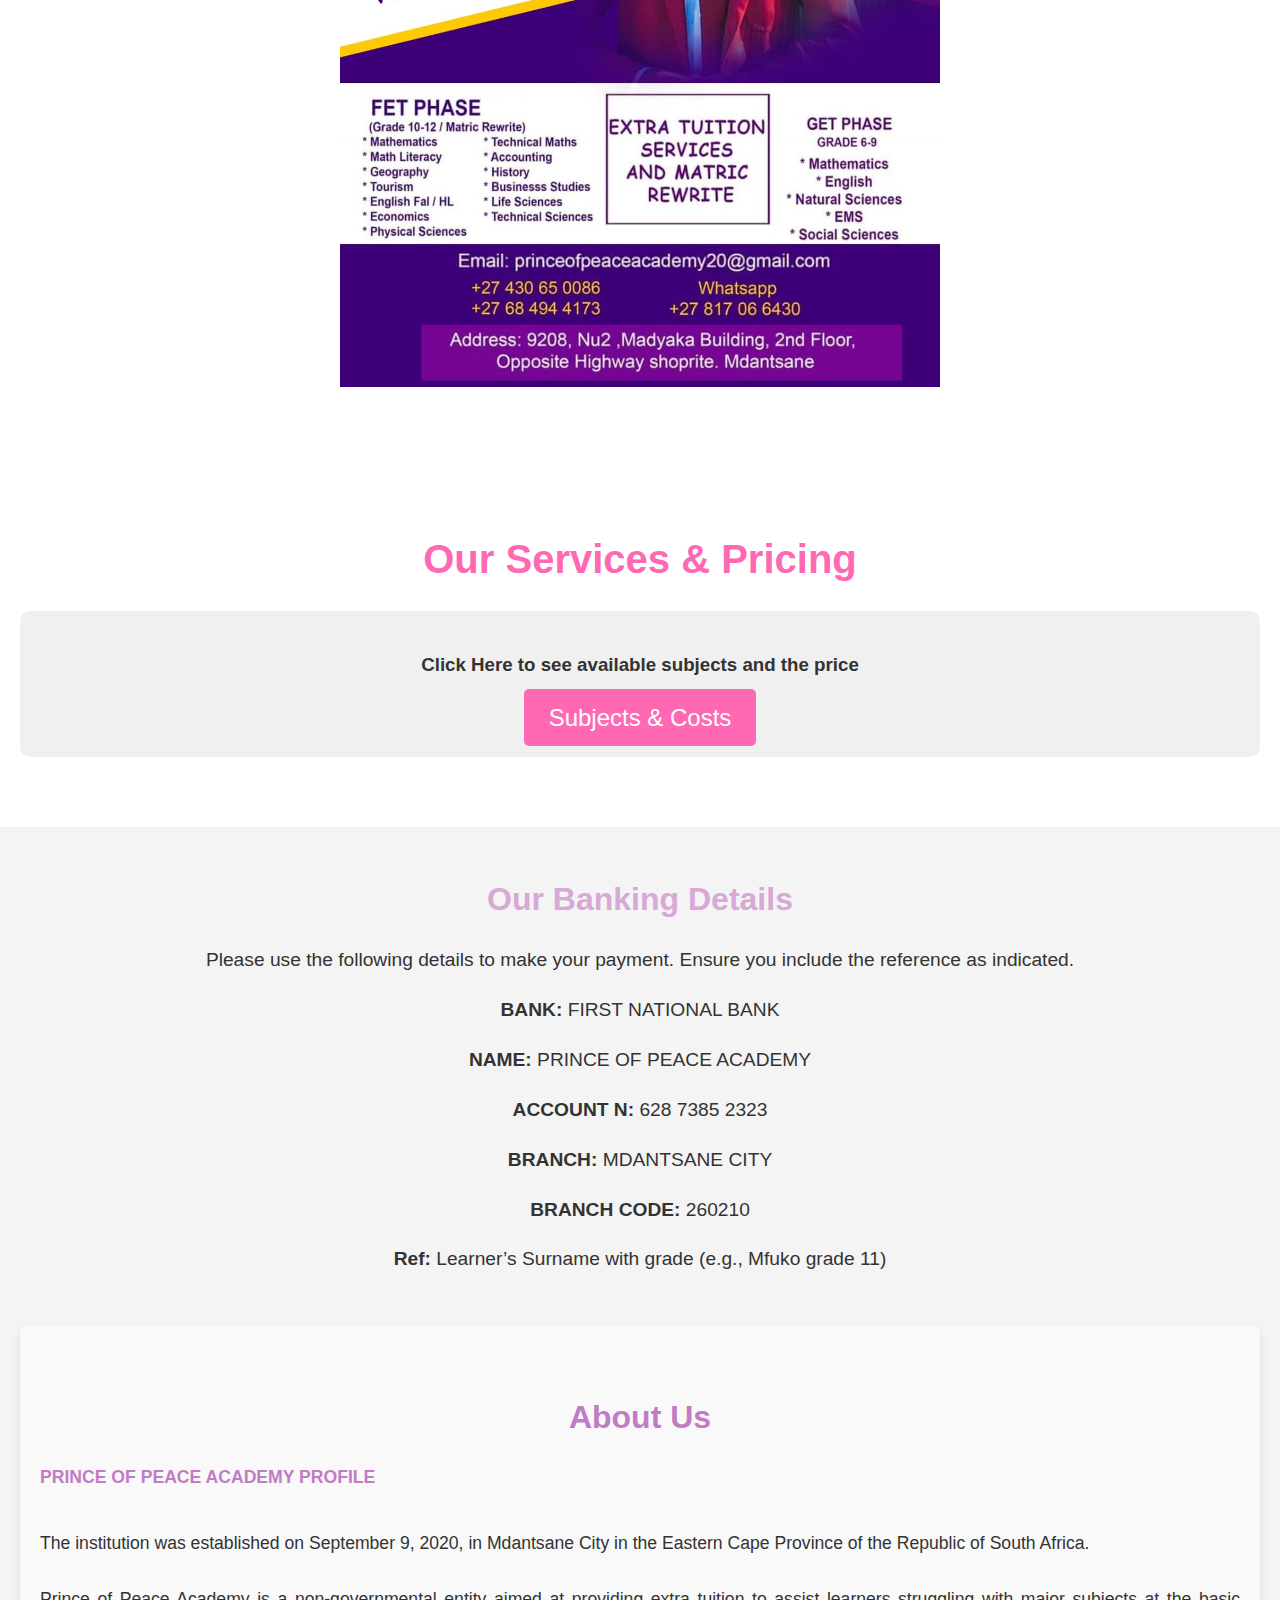
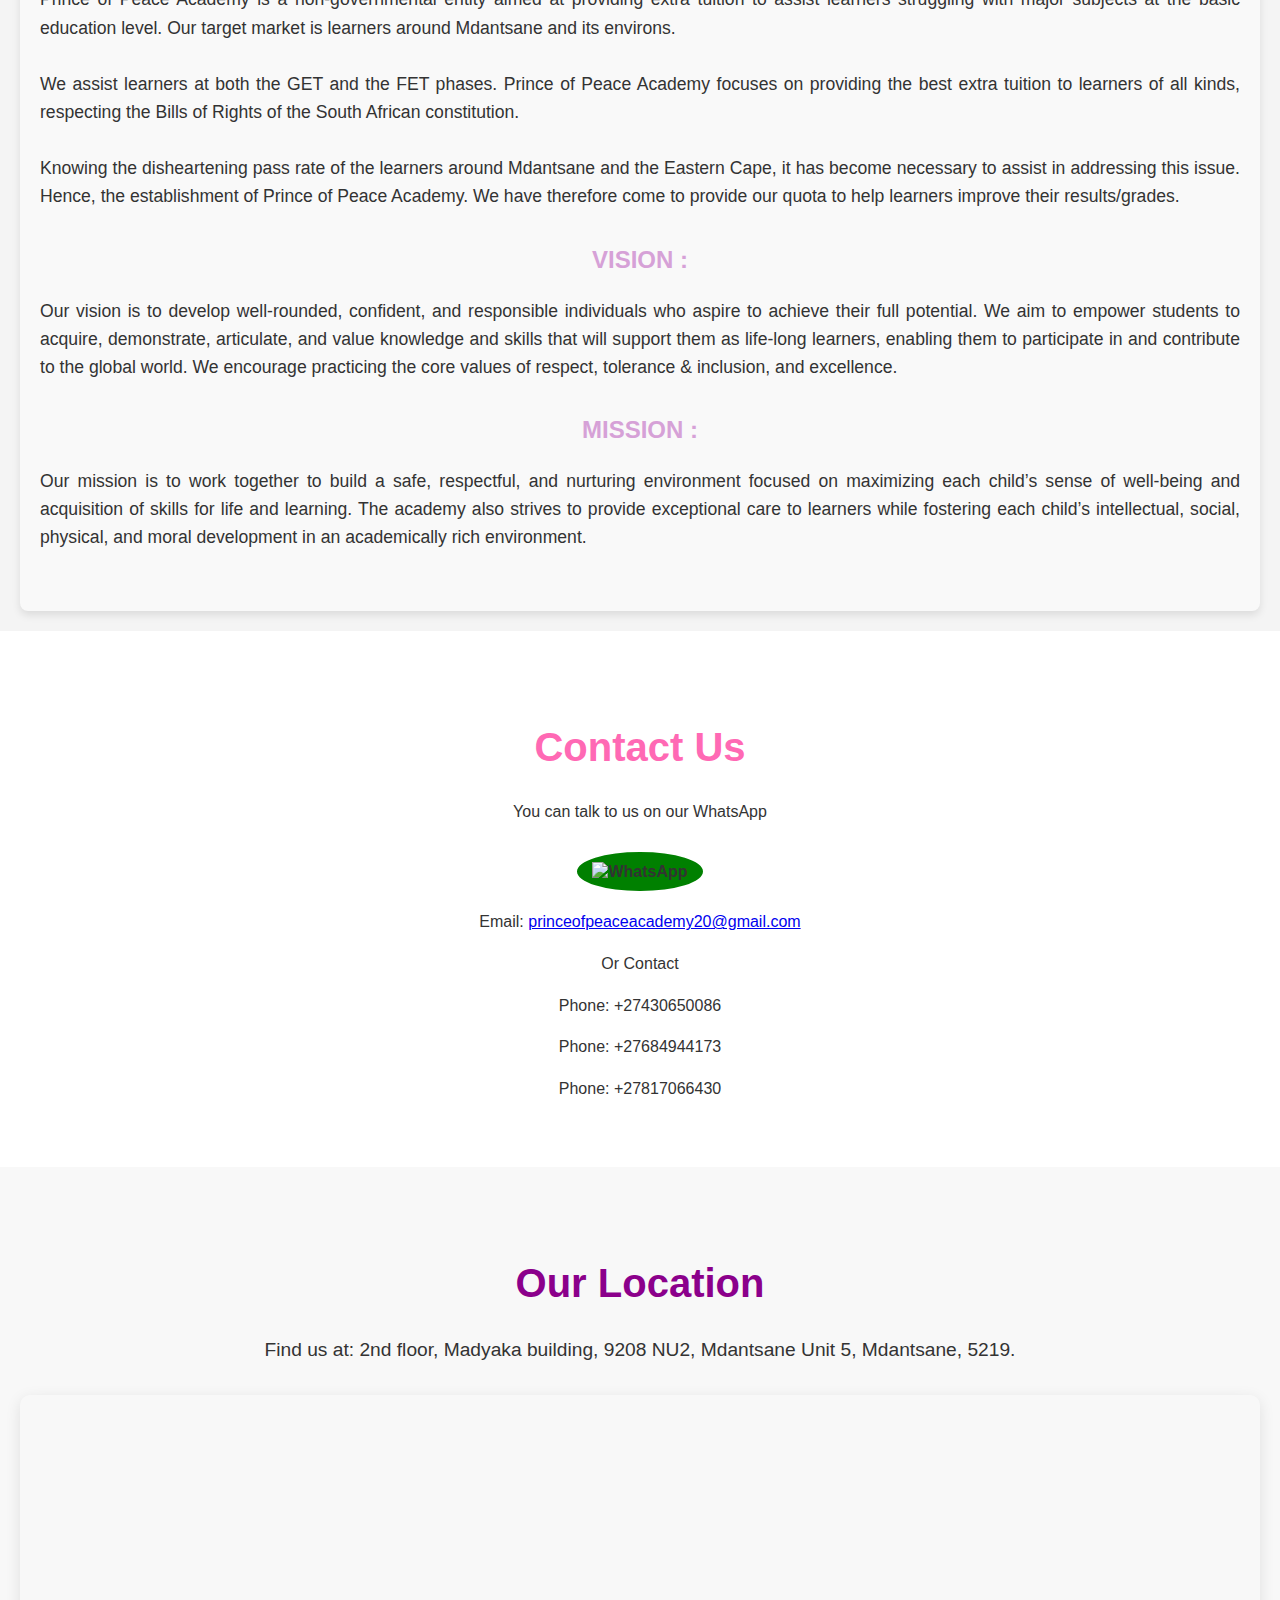
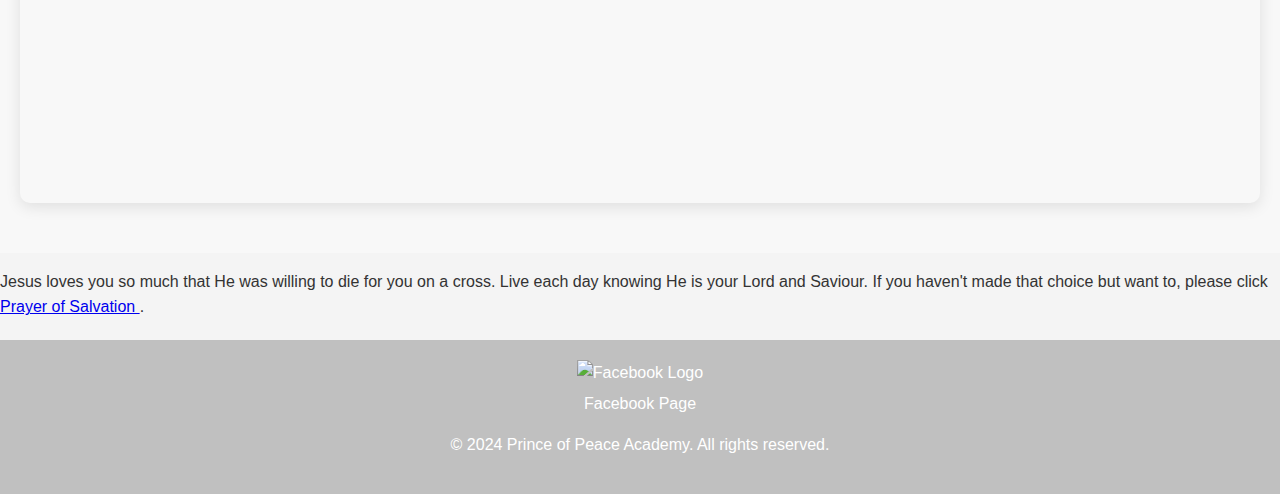
==== commit 92c2dc90: "remove H2 for last year brochure" ====
--- a/index.html
+++ b/index.html
@@ -40,7 +40,7 @@
         <h2>Our Brochure</h2>
         <p>Explore our full range of offerings in the brochure below.</p>
         <img src="President.jpg" alt="Brochure Image" class="brochure-image"> <!-- Placeholder Image -->
-        <h2> FINAL PUSH: MAXIMUM EFFORT CLASSES </h2>
+      
         
     </section>
    <!-- Courses Section -->
